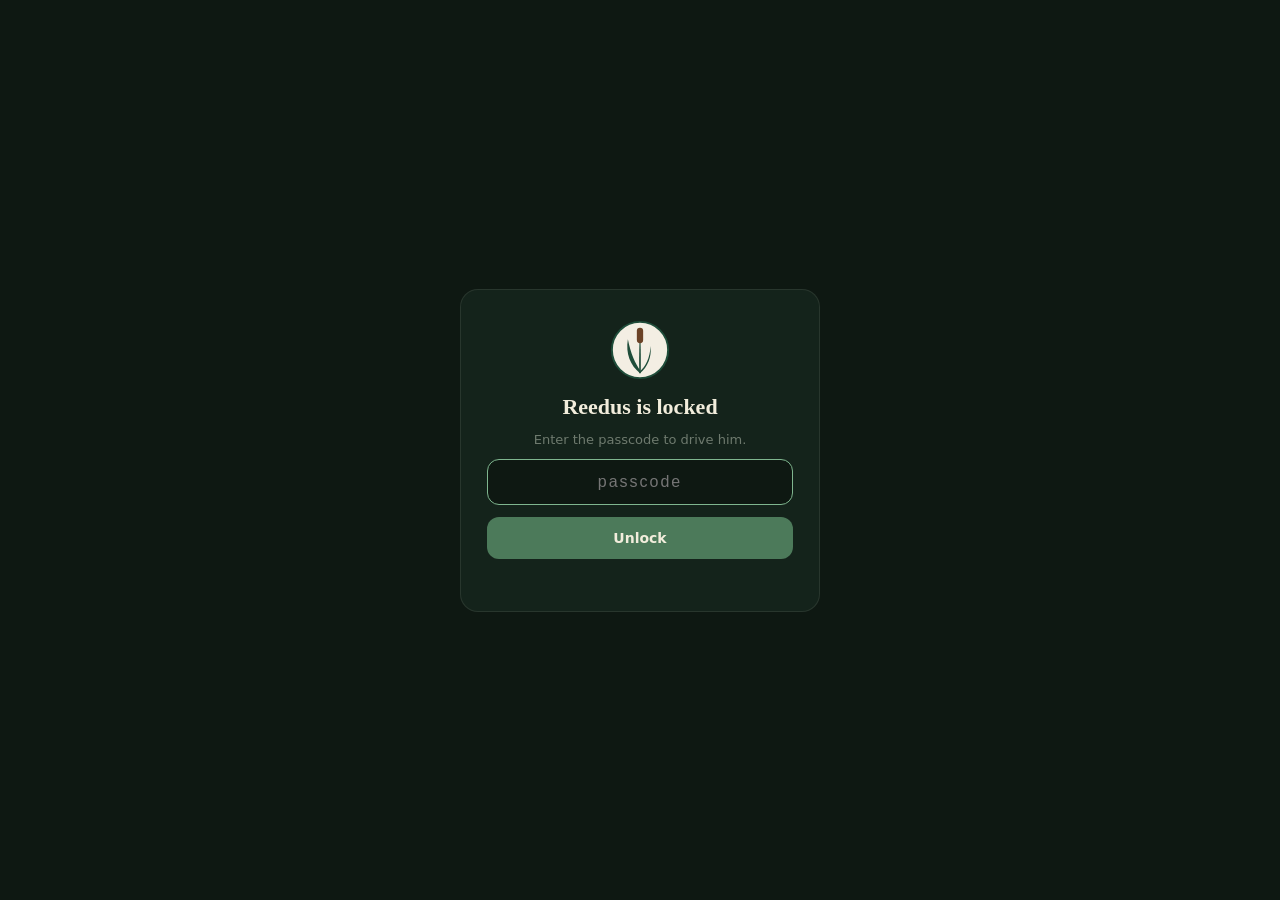
==== ReedOS/reedos-app/src/index.html @ 5a038252 "Reedus" ====
<!DOCTYPE html>
<html lang="en">
<head>
<meta charset="UTF-8">
<meta name="viewport" content="width=device-width, initial-scale=1.0, user-scalable=no, viewport-fit=cover">
  <!-- installable: "Add to Home Screen" on a phone opens it without browser chrome -->
  <link rel="manifest" href="manifest.webmanifest">
  <meta name="theme-color" content="#0E1812">
  <meta name="mobile-web-app-capable" content="yes">
  <meta name="apple-mobile-web-app-capable" content="yes">
  <meta name="apple-mobile-web-app-status-bar-style" content="black-translucent">
  <meta name="apple-mobile-web-app-title" content="ReedOS">
  <link rel="apple-touch-icon" href="assets/app-icon.svg">
  <link rel="icon" href="assets/app-icon.svg" type="image/svg+xml">
<title>ReedOS</title>
<link rel="stylesheet" href="css/reedos.css">
</head>
<body data-theme="night">

<!-- splash -->
<div id="splash" aria-hidden="true">
  <div class="splash-inner">
    <svg class="splash-badge" viewBox="14 14 132 132">
      <circle class="sb-ring" cx="80" cy="80" r="58" fill="#F3EEE3" stroke="#1F4D3A" stroke-width="3"/>
      <g class="sb-plant">
        <path d="M80,128 C60,112 50,88 55,58 C61,88 70,108 81,123 Z" fill="#1F4D3A"/>
        <path d="M80,128 C96,115 104,96 102,72 C100,98 92,114 79,125 Z" fill="#1F4D3A"/>
        <path d="M78.5,128 C78,104 78.2,84 79,62 L81,62 C81.8,84 82,104 81.5,128 Z" fill="#1F4D3A"/>
        <rect x="73.5" y="34" width="13" height="32" rx="6.5" fill="#6B4226"/>
      </g>
    </svg>
    <h1 class="splash-word"><span>Reed</span><span class="gold">OS</span></h1>
    <p class="splash-sub" id="splash-status">waking up&hellip;</p>
  </div>
</div>

<!-- shell -->
<div id="shell" hidden>
  <!-- passcode gate. shown before the daemon is known and again if the socket closes 4401 -->
  <div id="lock" hidden>
    <form id="lock-form" class="lock-card">
      <svg class="lock-badge" viewBox="14 14 132 132" aria-hidden="true">
        <circle cx="80" cy="80" r="58" fill="#F3EEE3" stroke="#1F4D3A" stroke-width="4"/>
        <path d="M80,128 C60,112 50,88 55,58 C61,88 70,108 81,123 Z" fill="#1F4D3A"/>
        <path d="M80,128 C96,115 104,96 102,72 C100,98 92,114 79,125 Z" fill="#1F4D3A"/>
        <path d="M78.5,128 C78,104 78.2,84 79,62 L81,62 C81.8,84 82,104 81.5,128 Z" fill="#1F4D3A"/>
        <rect x="73.5" y="34" width="13" height="32" rx="6.5" fill="#6B4226"/>
      </svg>
      <h2>Reedus is locked</h2>
      <p class="hint">Enter the passcode to drive him.</p>
      <input id="lock-code" type="password" inputmode="text" autocomplete="current-password"
             placeholder="passcode" maxlength="64" autofocus>
      <button class="cta" type="submit" id="lock-go">Unlock</button>
      <p class="lock-err" id="lock-err"></p>
    </form>
  </div>

  <header id="topbar">
    <button id="brand" class="brand" title="Home">
      <svg class="brand-badge" viewBox="14 14 132 132" aria-hidden="true">
        <circle cx="80" cy="80" r="58" fill="#F3EEE3" stroke="#1F4D3A" stroke-width="4"/>
        <path d="M80,128 C60,112 50,88 55,58 C61,88 70,108 81,123 Z" fill="#1F4D3A"/>
        <path d="M80,128 C96,115 104,96 102,72 C100,98 92,114 79,125 Z" fill="#1F4D3A"/>
        <path d="M78.5,128 C78,104 78.2,84 79,62 L81,62 C81.8,84 82,104 81.5,128 Z" fill="#1F4D3A"/>
        <rect x="73.5" y="34" width="13" height="32" rx="6.5" fill="#6B4226"/>
      </svg>
      <span class="brand-word">Reed<span class="gold">OS</span></span>
    </button>
    <div id="clock" aria-label="clock">--:--</div>
    <div id="mode-switch" class="seg mode-seg" data-mode="local" title="Which brain answers: the Xeon's own model, or Gemini in the cloud">
      <button type="button" class="seg-btn on" data-mode="local">Local</button>
      <button type="button" class="seg-btn" data-mode="cloud">Cloud</button>
      <span class="seg-note" id="mode-note"></span>
    </div>
    <div id="pills">
      <span class="pill" id="pill-robot" data-state="off"><i class="dot"></i>Reedus</span>
      <span class="pill" id="pill-phone" data-state="off"><i class="dot"></i>Phone</span>
      <span class="pill" id="pill-chat"  data-state="off"><i class="dot"></i>Model</span>
    </div>
  </header>

  <main id="viewport">

    <!-- home -->
    <section class="view is-active" id="view-home" data-title="Home">
      <div class="tile-grid" id="tile-grid">
        <button class="tile tile-wide accent" data-nav="routines">
          <svg class="t-icon" viewBox="0 0 48 48"><rect x="6" y="8" width="26" height="9" rx="3.5"/><rect x="12" y="20" width="26" height="9" rx="3.5"/><rect x="6" y="32" width="26" height="9" rx="3.5"/><path class="thin" d="M36 12.5h4M42 24.5h-4M36 36.5h4" stroke-linecap="round"/></svg>
          <span class="t-name">Routines</span>
          <span class="t-sub" id="tile-sub-routines">Build &amp; run sequences</span>
        </button>
        <button class="tile" data-nav="remote">
          <svg class="t-icon" viewBox="0 0 48 48"><circle cx="24" cy="24" r="17" class="thin"/><circle cx="24" cy="24" r="7"/><path class="thin" d="M24 7v6M24 35v6M7 24h6M35 24h6" stroke-linecap="round"/></svg>
          <span class="t-name">Remote</span>
          <span class="t-sub" id="tile-sub-remote">Drive Reedus live</span>
        </button>
        <button class="tile" data-nav="camera">
          <svg class="t-icon" viewBox="0 0 48 48"><rect x="5" y="12" width="30" height="24" rx="5" class="thin"/><circle cx="20" cy="24" r="7"/><path d="M35 19l8-5v20l-8-5z"/></svg>
          <span class="t-name">Camera</span>
          <span class="t-sub" id="tile-sub-camera">See what Reedus sees</span>
        </button>
        <button class="tile" data-nav="chat">
          <svg class="t-icon" viewBox="0 0 48 48"><path class="thin" d="M8 10h32a3 3 0 013 3v18a3 3 0 01-3 3H20l-9 8v-8H8a3 3 0 01-3-3V13a3 3 0 013-3z"/><circle cx="17" cy="22" r="2.6"/><circle cx="25" cy="22" r="2.6"/><circle cx="33" cy="22" r="2.6"/></svg>
          <span class="t-name">Chat</span>
          <span class="t-sub" id="tile-sub-chat">Talk with Reedus</span>
        </button>
        <button class="tile" data-nav="robot-settings">
          <svg class="t-icon" viewBox="0 0 48 48"><rect x="10" y="16" width="28" height="20" rx="6" class="thin"/><circle cx="19" cy="26" r="3.4"/><circle cx="29" cy="26" r="3.4"/><path class="thin" d="M24 16v-6M20 10h8" stroke-linecap="round"/></svg>
          <span class="t-name">Robot settings</span>
          <span class="t-sub">Voice, drive, behavior</span>
        </button>
        <button class="tile" data-nav="diagnostics">
          <svg class="t-icon" viewBox="0 0 48 48"><path class="thin" d="M5 30h9l4-14 6 22 5-16 3 8h11" stroke-linecap="round" stroke-linejoin="round"/></svg>
          <span class="t-name">Diagnostics</span>
          <span class="t-sub" id="tile-sub-diag">Telemetry &amp; logs</span>
        </button>
        <button class="tile" data-nav="app-settings">
          <svg class="t-icon" viewBox="0 0 48 48"><circle cx="24" cy="24" r="8" class="thin"/><path class="thin" d="M24 6v6M24 36v6M6 24h6M36 24h6M11 11l4.4 4.4M32.6 32.6L37 37M37 11l-4.4 4.4M15.4 32.6L11 37" stroke-linecap="round"/></svg>
          <span class="t-name">App settings</span>
          <span class="t-sub">Theme, network, pairing</span>
        </button>
        <button class="tile" data-nav="power">
          <svg class="t-icon" viewBox="0 0 48 48"><path class="thin" d="M24 8v14" stroke-linecap="round"/><path class="thin" d="M15 13a15 15 0 1018 0" stroke-linecap="round"/></svg>
          <span class="t-name">Power</span>
          <span class="t-sub">Sleep, restart, quit</span>
        </button>
      </div>
    </section>

    <!-- remote -->
    <section class="view" id="view-remote" data-title="Remote control">
      <div class="view-head"><button class="back" data-nav="home">&#8592;</button><h2>Remote control</h2><span class="head-note" id="remote-mode-note"></span></div>
      <div class="remote-layout">
        <div class="pad-wrap card">
          <div id="joypad"><div id="joyknob"></div></div>
          <p class="hint">drag to drive &middot; WASD or arrow keys &middot; space stops</p>
          <p class="hint" id="loop-note">closed-loop: speed held by the robot's PID</p>
        </div>
        <div class="remote-side">
          <div class="card">
            <h3>Live telemetry</h3>
            <div class="telem-row"><span>Left wheel</span><div class="meter"><div class="meter-fill" id="rpm-l-bar"></div></div><b id="rpm-l">0</b><small>rpm</small></div>
            <div class="telem-row"><span>Right wheel</span><div class="meter"><div class="meter-fill" id="rpm-r-bar"></div></div><b id="rpm-r">0</b><small>rpm</small></div>
            <div class="telem-row"><span>Heading</span><div class="meter"><div class="meter-fill gold" id="head-bar"></div></div><b id="head-deg">0.0</b><small>&deg;</small></div>
            <div class="telem-row"><span>Latency</span><div class="meter"><div class="meter-fill gold" id="lat-bar"></div></div><b id="lat">--</b><small>ms</small></div>
          </div>
          <div class="card">
            <h3>Drive tuning</h3>
            <label class="field"><span>Max speed <b id="maxspeed-val">60%</b></span><input type="range" id="maxspeed" min="10" max="100" value="60"></label>
            <label class="field"><span>Turn sensitivity <b id="turnsens-val">70%</b></span><input type="range" id="turnsens" min="10" max="100" value="70"></label>
          </div>
          <button id="estop" class="danger-btn">EMERGENCY STOP</button>
        </div>
      </div>
    </section>

    <!-- routines -->
    <section class="view" id="view-routines" data-title="Routines">
      <div class="view-head"><button class="back" data-nav="home">&#8592;</button><h2>Routines</h2><button class="cta" id="routine-new">+ New routine</button></div>
      <div id="routine-list" class="routine-list"></div>
      <div id="routine-editor" hidden>
        <div class="editor-bar">
          <input id="routine-name" class="name-input" placeholder="Routine name" maxlength="40">
          <div class="editor-actions">
            <button class="ghost-btn" id="routine-cancel">Cancel</button>
            <button class="cta" id="routine-save">Save</button>
            <button class="cta gold" id="routine-run">&#9654; Run</button>
          </div>
        </div>
        <div class="editor-cols">
          <div class="steps-col card"><h3>Steps</h3><ol id="steps-list" class="steps-list"></ol><p class="hint" id="steps-empty">Tap a block to add it &#8594;</p></div>
          <div class="palette-col card"><h3>Blocks</h3><div id="block-palette" class="block-palette"></div></div>
        </div>
      </div>
    </section>

    <!-- camera -->
    <section class="view" id="view-camera" data-title="Camera">
      <div class="view-head"><button class="back" data-nav="home">&#8592;</button><h2>Camera</h2><span class="head-note" id="cam-note"></span></div>
      <div class="cam-stage card" id="cam-stage">
        <img id="cam-stream" alt="Reedus camera stream" hidden>
        <div id="cam-offline">
          <svg viewBox="14 14 132 132" class="cam-badge"><circle cx="80" cy="80" r="58" fill="none" stroke="#4C7A5A" stroke-width="3" opacity=".5"/><path d="M80,128 C60,112 50,88 55,58 C61,88 70,108 81,123 Z" fill="#4C7A5A" opacity=".5"/><path d="M80,128 C96,115 104,96 102,72 C100,98 92,114 79,125 Z" fill="#4C7A5A" opacity=".5"/><path d="M78.5,128 C78,104 78.2,84 79,62 L81,62 C81.8,84 82,104 81.5,128 Z" fill="#4C7A5A" opacity=".5"/><rect x="73.5" y="34" width="13" height="32" rx="6.5" fill="#8A5A33" opacity=".6"/></svg>
          <p>Camera offline</p><small>Stream starts when reedosd is running with a camera attached.</small>
        </div>
      </div>
      <div class="cam-controls">
        <button class="ghost-btn" id="cam-snap">Snapshot</button>
        <button class="ghost-btn" id="cam-full">Fullscreen</button>
      </div>
    </section>

    <!-- chat -->
    <section class="view" id="view-chat" data-title="Chat">
      <div class="view-head">
        <button class="back" data-nav="home">&#8592;</button><h2>Chat with Reedus</h2>
        <label class="switch head-note"><input type="checkbox" id="chat-tts" checked><span class="track"></span><span class="sw-label">Speak</span></label>
      </div>
      <div class="chat-bar">
        <!-- how you talk to him -->
        <div class="seg" id="chat-input-seg" data-val="type">
          <button type="button" class="seg-btn on" data-val="type">Type</button>
          <button type="button" class="seg-btn" data-val="talk">Talk</button>
        </div>
        <!-- whose ears and speakers: "Reedus" = his usb mic + box speakers in his real voice,
             "This device" = browser mic + browser TTS -->
        <div class="seg" id="chat-route-seg" data-val="mobo">
          <button type="button" class="seg-btn" data-val="device">This device</button>
          <button type="button" class="seg-btn on" data-val="mobo">Reedus</button>
        </div>
        <span class="chat-hint" id="chat-hint"></span>
      </div>
      <div class="chat-notice" id="chat-notice">Offline model not connected, canned test replies active.</div>
      <div id="chat-thread" class="chat-thread"></div>
      <form id="chat-form" class="chat-form" autocomplete="off">
        <button class="mic-btn" id="chat-mic" type="button" title="talk" hidden>&#127908;</button>
        <input id="chat-input" placeholder="Say something to Reedus" maxlength="500">
        <button class="cta" type="submit">Send</button>
      </form>
    </section>

    <!-- robot settings -->
    <section class="view" id="view-robot-settings" data-title="Robot settings">
      <div class="view-head"><button class="back" data-nav="home">&#8592;</button><h2>Robot settings</h2><span class="head-note" id="rs-sync"></span></div>
      <div class="settings-grid">
        <div class="card">
          <h3>Voice</h3>
          <label class="field"><span>Voice profile</span>
            <select id="rs-voice"><option value="classic">Reedus classic</option><option value="chirpy">Chirpy</option><option value="lowfi">Low-fi hum</option><option value="whisper">Whisper</option></select></label>
          <label class="field"><span>Expressiveness <b id="rs-expr-val">65%</b></span><input type="range" id="rs-expr" min="0" max="100" value="65"></label>
          <label class="field"><span>Speech rate <b id="rs-rate-val">100%</b></span><input type="range" id="rs-rate" min="50" max="150" value="100"></label>
          <label class="field"><span>Volume <b id="rs-vol-val">80%</b></span><input type="range" id="rs-vol" min="0" max="100" value="80"></label>
        </div>
        <div class="card" id="brain-card">
          <h3>Brain</h3>
          <div class="kv"><span>Mode</span><b id="bc-mode">, </b></div>
          <div class="kv"><span>Backend</span><b id="bc-backend">, </b></div>
          <div class="kv"><span>Voice</span><b id="bc-voice">, </b></div>
          <div class="kv"><span>Cloud spend</span><b id="bc-budget">, </b></div>
          <p class="card-note" id="bc-note">The Local / Cloud switch is in the top bar, it moves the
            robot's real mode, the same one "switch to cloud mode" does out loud.</p>
        </div>
        <div class="card">
          <h3>Behavior</h3>
          <label class="switch row"><input type="checkbox" id="rs-llm" checked><span class="track"></span><span class="sw-label">LLM brain enabled</span></label>
          <label class="switch row"><input type="checkbox" id="rs-noises" checked><span class="track"></span><span class="sw-label">Robot noises</span></label>
          <label class="switch row"><input type="checkbox" id="rs-idle"><span class="track"></span><span class="sw-label">Idle wandering</span></label>
          <label class="field"><span>Wake word</span><input type="text" id="rs-wake" value="hey reedus" maxlength="24"></label>
        </div>
        <div class="card">
          <h3>Drive</h3>
          <label class="field"><span>Speed limit <b id="rs-speed-val">70%</b></span><input type="range" id="rs-speed" min="10" max="100" value="70"></label>
          <label class="field"><span>Acceleration ramp <b id="rs-accel-val">40%</b></span><input type="range" id="rs-accel" min="0" max="100" value="40"></label>
        </div>
        <div class="card">
          <h3>Safety</h3>
          <label class="field"><span>Watchdog timeout <b id="rs-wd-val">400 ms</b></span><input type="range" id="rs-wd" min="100" max="2000" step="50" value="400"></label>
          <label class="switch row"><input type="checkbox" id="rs-tipstop" checked><span class="track"></span><span class="sw-label">Stop if tipped</span></label>
        </div>
      </div>
    </section>

    <!-- diagnostics -->
    <section class="view" id="view-diagnostics" data-title="Diagnostics">
      <div class="view-head"><button class="back" data-nav="home">&#8592;</button><h2>Diagnostics</h2><button class="ghost-btn" id="diag-selftest">Run motor self-test</button></div>
      <div class="diag-grid">
        <div class="stat card"><span class="s-label">Link latency</span><b class="s-val" id="d-lat">--</b><small>ms</small></div>
        <div class="stat card"><span class="s-label">Packets / s</span><b class="s-val" id="d-pps">--</b></div>
        <div class="stat card"><span class="s-label">Left counts</span><b class="s-val" id="d-cl">0</b></div>
        <div class="stat card"><span class="s-label">Right counts</span><b class="s-val" id="d-cr">0</b></div>
        <div class="stat card"><span class="s-label">Uptime</span><b class="s-val" id="d-up">--</b></div>
        <div class="stat card"><span class="s-label">Link mode</span><b class="s-val" id="d-mode">mock</b></div>
      </div>
      <div class="card chart-card"><h3>Wheel RPM</h3><canvas id="rpm-chart" height="120"></canvas></div>
      <div class="card log-card"><h3>Log</h3><div id="log-console" class="log-console"></div></div>
    </section>

    <!-- app settings -->
    <section class="view" id="view-app-settings" data-title="App settings">
      <div class="view-head"><button class="back" data-nav="home">&#8592;</button><h2>App settings</h2></div>
      <div class="settings-grid">
        <div class="card">
          <h3>Appearance</h3>
          <label class="field"><span>Theme</span><select id="as-theme"><option value="night">Dark</option><option value="day">Light</option></select></label>
          <label class="switch row"><input type="checkbox" id="as-anim" checked><span class="track"></span><span class="sw-label">Full animations</span></label>
        </div>
        <div class="card">
          <h3>Connection</h3>
          <label class="field"><span>reedosd address</span><input type="text" id="as-daemon" placeholder="auto, same host that served this page"></label>
          <button class="ghost-btn" id="as-reconnect">Reconnect</button>
          <p class="hint" id="as-conn-state">mock mode</p>
        </div>
        <div class="card">
          <h3>Access</h3>
          <p class="hint">Open this on any device on the network:</p>
          <p class="pair-code" id="as-pair">http://<span id="as-ip">this-machine</span>:8765/</p>
          <p class="hint" id="as-lock-state">checking…</p>
          <label class="field"><span>Shared passcode</span>
            <input type="text" id="as-passcode" placeholder="anyone who knows it gets in" maxlength="64"></label>
          <button class="ghost-btn" id="as-passcode-save">Set passcode</button>
          <p class="hint" id="as-passcode-note">Leave it empty and press Set to remove the passcode.
            Changing it signs every other device out.</p>
        </div>
        <div class="card">
          <h3>About</h3>
          <p class="hint">ReedOS 0.1.0, light as a reed.<br>Built for Reedus.</p>
        </div>
      </div>
    </section>

    <!-- power -->
    <section class="view" id="view-power" data-title="Power">
      <div class="view-head"><button class="back" data-nav="home">&#8592;</button><h2>Power</h2></div>
      <div class="power-grid">
        <button class="power-btn card" id="pw-sleep"><b>Sleep Reedus</b><span>Motors off, low power, stays paired</span></button>
        <button class="power-btn card" id="pw-reboot"><b>Reboot robot</b><span>Restart the Pico link agent</span></button>
        <button class="power-btn card" id="pw-daemon"><b>Restart reedosd</b><span>Restart the service layer</span></button>
        <button class="power-btn card danger" id="pw-quit"><b>Quit ReedOS</b><span>Close this app</span></button>
      </div>
    </section>

  </main>
  <div id="toasts"></div>
</div>

<script src="js/auth.js"></script>
  <script src="js/store.js"></script>
<script src="js/link.js"></script>
<script src="js/routines.js"></script>
<script src="js/views.js"></script>
<script src="js/app.js"></script>
</body>
</html>
---- ReedOS/reedos-app/src/css/reedos.css ----
/* ReedOS styles. all motion is transform/opacity only so it stays on the GPU */

:root {
  --ease-snap: cubic-bezier(.2, .8, .2, 1);
  --ease-pop: cubic-bezier(.34, 1.4, .44, 1);
  --dur: 260ms;
  --dur-slow: 480ms;
  --radius: 18px;
  --radius-sm: 12px;
}

body[data-theme="night"] {
  --bg0: #0E1812;
  --bg1: #14231B;
  --bg2: #1B2E23;
  --bg3: #223A2C;
  --line: rgba(242, 237, 220, .09);
  --ink: #F2EDDC;
  --ink-dim: #A9B2A2;
  --ink-faint: #6E7A6E;
  --green: #4C7A5A;
  --green-hi: #7FB68F;
  --gold: #C9A15C;
  --brown: #8A5A33;
  --red: #D85A4A;
  --tile: #1B2E23;
  --tile-press: #223A2C;
}

body[data-theme="day"] {
  --bg0: #EFE9DA;
  --bg1: #F3EEE3;
  --bg2: #FBF8F0;
  --bg3: #FFFFFF;
  --line: rgba(31, 77, 58, .14);
  --ink: #1F3327;
  --ink-dim: #4E6354;
  --ink-faint: #8B9A8D;
  --green: #1F4D3A;
  --green-hi: #2E7050;
  --gold: #A97F3D;
  --brown: #6B4226;
  --red: #C24A3A;
  --tile: #FBF8F0;
  --tile-press: #F0EADC;
}

* { margin: 0; padding: 0; box-sizing: border-box; -webkit-tap-highlight-color: transparent; }

html, body { height: 100%; }
@supports (height: 100dvh) { html, body { height: 100dvh; } }

body {
  background: var(--bg0);
  color: var(--ink);
  font-family: "Segoe UI", system-ui, -apple-system, Roboto, sans-serif;
  overflow: hidden;
  transition: background .4s;
}

h1, h2, h3, .brand-word, .splash-word, .t-name { font-family: Georgia, "Times New Roman", serif; }

.gold { color: var(--gold); }

button { font: inherit; color: inherit; background: none; border: none; cursor: pointer; }

/* --- splash --- */
#splash {
  position: fixed; inset: 0; z-index: 50;
  background: var(--bg0);
  display: flex; align-items: center; justify-content: center;
  transition: transform 700ms var(--ease-snap), opacity 700ms var(--ease-snap);
}
#splash.leaving { transform: translateY(-100%); opacity: .4; }
.splash-inner { text-align: center; }

.splash-badge { width: 148px; height: 148px; }
.sb-ring {
  transform-origin: 50% 50%;
  animation: ringIn 900ms var(--ease-pop) both;
}
.sb-plant {
  transform-origin: 80px 128px;
  animation: plantGrow 900ms 350ms var(--ease-pop) both;
}
@keyframes ringIn { from { transform: scale(.4); opacity: 0; } to { transform: scale(1); opacity: 1; } }
@keyframes plantGrow { from { transform: scaleY(0); opacity: 0; } 60% { opacity: 1; } to { transform: scaleY(1); opacity: 1; } }

.splash-word {
  font-size: 56px; font-weight: 700; color: var(--ink); letter-spacing: 1px; margin-top: 18px;
}
.splash-word span { display: inline-block; animation: wordUp 700ms 800ms var(--ease-snap) both; }
.splash-word span.gold { animation-delay: 950ms; }
@keyframes wordUp { from { transform: translateY(26px); opacity: 0; } to { transform: translateY(0); opacity: 1; } }

.splash-sub {
  color: var(--ink-faint); font-size: 15px; margin-top: 10px; letter-spacing: .4px;
  animation: wordUp 600ms 1200ms var(--ease-snap) both;
}

/* --- shell / topbar --- */
#shell { height: 100%; display: flex; flex-direction: column; }

#topbar {
  display: flex; align-items: center; gap: 18px;
  padding: 14px 22px;
  border-bottom: 1px solid var(--line);
  background: var(--bg1);
}
.brand { display: flex; align-items: center; gap: 10px; transition: transform 160ms var(--ease-snap); }
.brand:active { transform: scale(.95); }
.brand-badge { width: 36px; height: 36px; }
.brand-word { font-size: 22px; font-weight: 700; }

#clock { margin-left: auto; font-size: 16px; color: var(--ink-dim); font-variant-numeric: tabular-nums; }

#pills { display: flex; gap: 8px; }
.pill {
  display: inline-flex; align-items: center; gap: 7px;
  font-size: 13px; color: var(--ink-dim);
  border: 1px solid var(--line); border-radius: 999px;
  padding: 5px 12px; background: var(--bg2);
}
.pill .dot { width: 8px; height: 8px; border-radius: 50%; background: var(--ink-faint); transition: background .3s; }
.pill[data-state="on"] .dot { background: var(--green-hi); animation: pulse 2.2s infinite; }
.pill[data-state="mock"] .dot { background: var(--gold); }
@keyframes pulse { 0%,100% { opacity: 1; } 50% { opacity: .35; } }

/* --- viewport / views --- */
#viewport { flex: 1; position: relative; overflow: hidden; }

.view {
  position: absolute; inset: 0;
  padding: 26px 30px 40px;
  overflow-y: auto;
  visibility: hidden;
  transform: translateX(6%);
  opacity: 0;
  transition: transform var(--dur) var(--ease-snap), opacity var(--dur) var(--ease-snap), visibility 0s var(--dur);
}
.view.is-active {
  visibility: visible;
  transform: translateX(0);
  opacity: 1;
  transition: transform var(--dur) var(--ease-snap), opacity var(--dur) var(--ease-snap);
}
.view.leave-left { transform: translateX(-6%); }

body.reduced-motion .view, body.reduced-motion #splash { transition-duration: 1ms !important; }
body.reduced-motion .tile { animation: none !important; }

.view-head { display: flex; align-items: center; gap: 14px; margin-bottom: 22px; }
.view-head h2 { font-size: 28px; font-weight: 700; }
.head-note { margin-left: auto; color: var(--ink-faint); font-size: 13px; display: flex; align-items: center; gap: 8px; }
.back {
  width: 42px; height: 42px; border-radius: 50%;
  background: var(--bg2); border: 1px solid var(--line);
  font-size: 20px; line-height: 1;
  transition: transform 160ms var(--ease-snap), background 160ms;
}
.back:hover { background: var(--bg3); }
.back:active { transform: scale(.9); }

/* --- home tiles --- */
.tile-grid {
  display: grid;
  grid-template-columns: repeat(auto-fill, minmax(210px, 1fr));
  gap: 18px;
  max-width: 1200px;
  margin: 0 auto;
}
.tile {
  aspect-ratio: 1 / 1;
  background: var(--tile);
  border: 1px solid var(--line);
  border-radius: var(--radius);
  display: flex; flex-direction: column; align-items: flex-start; justify-content: flex-end;
  padding: 22px;
  text-align: left;
  position: relative;
  transition: transform 180ms var(--ease-snap), background 180ms, border-color 180ms;
  animation: tileIn 520ms var(--ease-snap) both;
}
.tile:nth-child(1) { animation-delay: 40ms; }
.tile:nth-child(2) { animation-delay: 90ms; }
.tile:nth-child(3) { animation-delay: 140ms; }
.tile:nth-child(4) { animation-delay: 190ms; }
.tile:nth-child(5) { animation-delay: 240ms; }
.tile:nth-child(6) { animation-delay: 290ms; }
.tile:nth-child(7) { animation-delay: 340ms; }
.tile:nth-child(8) { animation-delay: 390ms; }
@keyframes tileIn { from { transform: translateY(26px); opacity: 0; } to { transform: translateY(0); opacity: 1; } }

.tile:hover { background: var(--tile-press); border-color: var(--green); transform: translateY(-3px); }
.tile:active { transform: scale(.97); }
.tile-wide { grid-column: span 2; aspect-ratio: auto; min-height: 210px; }
.tile.accent { border-color: var(--green); background: linear-gradient(160deg, var(--bg3), var(--tile)); }

.t-icon { width: 52px; height: 52px; position: absolute; top: 22px; left: 22px; }
.t-icon path, .t-icon rect, .t-icon circle { fill: var(--green-hi); stroke: none; }
.t-icon .thin { fill: none; stroke: var(--green-hi); stroke-width: 3; }
.tile.accent .t-icon path, .tile.accent .t-icon rect { fill: var(--gold); }
.tile.accent .t-icon .thin { fill: none; stroke: var(--gold); }

.t-name { font-size: 21px; font-weight: 700; }
.t-sub { font-size: 13px; color: var(--ink-dim); margin-top: 4px; }

/* --- cards / fields --- */
.card {
  background: var(--bg1);
  border: 1px solid var(--line);
  border-radius: var(--radius);
  padding: 18px 20px;
}
.card h3 { font-size: 17px; margin-bottom: 14px; color: var(--ink); }
.hint { color: var(--ink-faint); font-size: 13px; margin-top: 8px; }

.field { display: block; margin: 12px 0; font-size: 14px; color: var(--ink-dim); }
.field > span { display: flex; justify-content: space-between; margin-bottom: 7px; }
.field b { color: var(--ink); font-variant-numeric: tabular-nums; }

input[type="range"] { width: 100%; accent-color: var(--green-hi); height: 22px; }
input[type="text"], select, .name-input, #chat-input {
  width: 100%;
  background: var(--bg2); color: var(--ink);
  border: 1px solid var(--line); border-radius: var(--radius-sm);
  padding: 10px 13px; font: inherit; font-size: 14px;
  outline: none;
  transition: border-color 160ms;
}
input[type="text"]:focus, select:focus, #chat-input:focus, .name-input:focus { border-color: var(--green-hi); }

.switch { display: inline-flex; align-items: center; gap: 10px; cursor: pointer; font-size: 14px; color: var(--ink-dim); }
.switch.row { display: flex; margin: 12px 0; }
.switch input { display: none; }
.switch .track {
  width: 44px; height: 25px; border-radius: 999px;
  background: var(--bg3); border: 1px solid var(--line);
  position: relative; flex: none;
  transition: background 200ms;
}
.switch .track::after {
  content: ""; position: absolute; top: 2px; left: 2px;
  width: 19px; height: 19px; border-radius: 50%;
  background: var(--ink-dim);
  transition: transform 200ms var(--ease-pop), background 200ms;
}
.switch input:checked + .track { background: var(--green); }
.switch input:checked + .track::after { transform: translateX(19px); background: var(--ink); }
.sw-label { user-select: none; }

.cta {
  background: var(--green); color: #F2EDDC;
  border-radius: var(--radius-sm); padding: 10px 18px;
  font-weight: 600; font-size: 14px;
  transition: transform 160ms var(--ease-snap), filter 160ms;
}
.cta:hover { filter: brightness(1.15); }
.cta:active { transform: scale(.95); }
.cta.gold { background: var(--gold); color: #14231B; }

.ghost-btn {
  border: 1px solid var(--line); border-radius: var(--radius-sm);
  padding: 9px 16px; font-size: 14px; color: var(--ink-dim);
  background: var(--bg2);
  transition: transform 160ms var(--ease-snap), border-color 160ms, color 160ms;
}
.ghost-btn:hover { border-color: var(--green-hi); color: var(--ink); }
.ghost-btn:active { transform: scale(.95); }

.danger-btn {
  width: 100%; padding: 18px; margin-top: 4px;
  background: var(--red); color: #FFF4EC;
  border-radius: var(--radius); font-size: 18px; font-weight: 800; letter-spacing: 1px;
  transition: transform 140ms var(--ease-snap), filter 140ms;
}
.danger-btn:hover { filter: brightness(1.1); }
.danger-btn:active { transform: scale(.96); }

/* --- remote --- */
.remote-layout { display: grid; grid-template-columns: minmax(300px, 1fr) minmax(280px, 380px); gap: 20px; max-width: 1100px; margin: 0 auto; }
.pad-wrap { display: flex; flex-direction: column; align-items: center; justify-content: center; gap: 14px; min-height: 420px; }
#joypad {
  width: min(340px, 70vw); aspect-ratio: 1/1;
  border-radius: 50%;
  background: radial-gradient(circle at 50% 42%, var(--bg3), var(--bg2) 70%);
  border: 1px solid var(--line);
  position: relative;
  touch-action: none;
}
#joyknob {
  width: 92px; height: 92px; border-radius: 50%;
  background: var(--green);
  border: 3px solid var(--green-hi);
  position: absolute; left: 50%; top: 50%;
  transform: translate(-50%, -50%);
  transition: transform 300ms var(--ease-pop);
  will-change: transform;
}
#joypad.dragging #joyknob { transition: none; }
.remote-side { display: flex; flex-direction: column; gap: 16px; }

.telem-row { display: flex; align-items: center; gap: 10px; margin: 10px 0; font-size: 13px; color: var(--ink-dim); }
.telem-row > span { width: 84px; flex: none; }
.telem-row b { width: 46px; text-align: right; color: var(--ink); font-variant-numeric: tabular-nums; }
.telem-row small { color: var(--ink-faint); }
.meter { flex: 1; height: 8px; background: var(--bg3); border-radius: 999px; overflow: hidden; }
.meter-fill { height: 100%; width: 0%; background: var(--green-hi); border-radius: 999px; transition: width 120ms linear; }
.meter-fill.gold { background: var(--gold); }

/* --- routines --- */
.routine-list { display: grid; grid-template-columns: repeat(auto-fill, minmax(280px, 1fr)); gap: 16px; max-width: 1100px; margin: 0 auto; }
.routine-card {
  background: var(--bg1); border: 1px solid var(--line); border-radius: var(--radius);
  padding: 18px 20px; display: flex; flex-direction: column; gap: 8px;
  animation: tileIn 400ms var(--ease-snap) both;
  transition: border-color 160ms, transform 160ms var(--ease-snap);
}
.routine-card:hover { border-color: var(--green); transform: translateY(-2px); }
.routine-card h4 { font-family: Georgia, serif; font-size: 19px; }
.routine-card .r-meta { font-size: 13px; color: var(--ink-faint); }
.routine-card .r-actions { display: flex; gap: 8px; margin-top: 8px; }
.routine-card.running { border-color: var(--gold); }

.editor-bar { display: flex; gap: 14px; align-items: center; margin-bottom: 18px; flex-wrap: wrap; }
.name-input { max-width: 340px; font-size: 17px; font-family: Georgia, serif; }
.editor-actions { display: flex; gap: 8px; margin-left: auto; }
.editor-cols { display: grid; grid-template-columns: 1fr minmax(240px, 320px); gap: 18px; max-width: 1100px; }

.steps-list { list-style: none; display: flex; flex-direction: column; gap: 10px; min-height: 60px; }
.step-item {
  display: flex; align-items: center; gap: 12px;
  background: var(--bg2); border: 1px solid var(--line); border-radius: var(--radius-sm);
  padding: 10px 14px;
  animation: stepIn 260ms var(--ease-pop) both;
}
@keyframes stepIn { from { transform: translateX(18px) scale(.96); opacity: 0; } to { transform: none; opacity: 1; } }
.step-item.active-step { border-color: var(--gold); background: var(--bg3); }
.step-item .st-icon { font-size: 18px; width: 26px; text-align: center; }
.step-item .st-body { flex: 1; display: flex; align-items: center; gap: 8px; flex-wrap: wrap; font-size: 14px; }
.step-item .st-body input, .step-item .st-body select { width: auto; min-width: 64px; padding: 5px 8px; font-size: 13px; }
.step-item .st-tools { display: flex; gap: 4px; }
.step-item .st-tools button {
  width: 28px; height: 28px; border-radius: 8px; color: var(--ink-faint);
  transition: color 140ms, transform 140ms var(--ease-snap);
}
.step-item .st-tools button:hover { color: var(--ink); }
.step-item .st-tools button:active { transform: scale(.85); }

.block-palette { display: flex; flex-direction: column; gap: 8px; }
.block-btn {
  display: flex; align-items: center; gap: 10px;
  background: var(--bg2); border: 1px solid var(--line); border-radius: var(--radius-sm);
  padding: 10px 14px; font-size: 14px; text-align: left;
  transition: transform 150ms var(--ease-snap), border-color 150ms;
}
.block-btn:hover { border-color: var(--green-hi); }
.block-btn:active { transform: scale(.95); }
.block-btn .b-ico { font-size: 17px; }
.block-btn small { margin-left: auto; color: var(--ink-faint); }

/* --- camera --- */
.cam-stage {
  max-width: 960px; margin: 0 auto;
  aspect-ratio: 16 / 9;
  display: flex; align-items: center; justify-content: center;
  overflow: hidden; padding: 0;
  background: var(--bg1);
}
#cam-stream { width: 100%; height: 100%; object-fit: contain; }
#cam-offline { text-align: center; color: var(--ink-faint); padding: 20px; }
#cam-offline p { font-size: 18px; color: var(--ink-dim); margin-top: 12px; font-family: Georgia, serif; }
#cam-offline small { font-size: 13px; }
.cam-badge { width: 90px; height: 90px; opacity: .9; animation: bob 3.4s ease-in-out infinite; }
@keyframes bob { 0%,100% { transform: translateY(0); } 50% { transform: translateY(-8px); } }
.cam-controls { display: flex; gap: 10px; justify-content: center; margin-top: 16px; }

/* --- chat --- */
#view-chat { display: flex; flex-direction: column; }
.chat-notice {
  max-width: 760px; margin: 0 auto 14px; width: 100%;
  font-size: 13px; color: var(--gold);
  border: 1px solid var(--gold); border-radius: 999px;
  padding: 6px 16px; text-align: center; opacity: .85;
}
.chat-notice[hidden] { display: none; }
.chat-thread {
  flex: 1; overflow-y: auto;
  max-width: 760px; margin: 0 auto; width: 100%;
  display: flex; flex-direction: column; gap: 12px;
  padding-bottom: 16px;
}
.msg { display: flex; gap: 10px; max-width: 82%; animation: msgIn 300ms var(--ease-pop) both; }
@keyframes msgIn { from { transform: translateY(14px) scale(.97); opacity: 0; } to { transform: none; opacity: 1; } }
.msg.me { align-self: flex-end; flex-direction: row-reverse; }
.msg .avatar { width: 34px; height: 34px; flex: none; border-radius: 50%; overflow: hidden; }
.msg .bubble {
  padding: 11px 15px; border-radius: 18px; font-size: 15px; line-height: 1.5;
  background: var(--bg2); border: 1px solid var(--line);
}
.msg.me .bubble { background: var(--green); color: #F2EDDC; border-color: transparent; border-bottom-right-radius: 6px; }
.msg.reedus .bubble { border-bottom-left-radius: 6px; }
.msg .speaking { font-size: 11px; color: var(--gold); margin-top: 4px; }

.typing .bubble { display: flex; gap: 5px; align-items: center; padding: 14px 16px; }
.typing .tdot { width: 7px; height: 7px; border-radius: 50%; background: var(--ink-faint); animation: tblink 1.2s infinite; }
.typing .tdot:nth-child(2) { animation-delay: .18s; }
.typing .tdot:nth-child(3) { animation-delay: .36s; }
@keyframes tblink { 0%,60%,100% { opacity: .25; transform: translateY(0); } 30% { opacity: 1; transform: translateY(-3px); } }

.chat-form {
  display: flex; gap: 10px;
  max-width: 760px; margin: 10px auto 0; width: 100%;
}

/* --- settings / diag --- */
.settings-grid { display: grid; grid-template-columns: repeat(auto-fill, minmax(300px, 1fr)); gap: 16px; max-width: 1100px; margin: 0 auto; }

.diag-grid { display: grid; grid-template-columns: repeat(auto-fill, minmax(160px, 1fr)); gap: 14px; max-width: 1100px; margin: 0 auto 16px; }
.stat { text-align: left; }
.s-label { font-size: 12px; color: var(--ink-faint); display: block; }
.s-val { font-size: 26px; font-variant-numeric: tabular-nums; }
.stat small { color: var(--ink-faint); margin-left: 4px; }

.chart-card, .log-card { max-width: 1100px; margin: 0 auto 16px; }
#rpm-chart { width: 100%; }
.log-console {
  font-family: Consolas, "Cascadia Mono", monospace; font-size: 12.5px;
  background: var(--bg0); border-radius: var(--radius-sm);
  padding: 12px 14px; height: 200px; overflow-y: auto;
  color: var(--ink-dim); line-height: 1.7;
}
.log-console .lv-info { color: var(--green-hi); }
.log-console .lv-warn { color: var(--gold); }
.log-console .lv-err { color: var(--red); }

/* --- app settings extras --- */
.pair-code {
  font-family: Consolas, monospace; font-size: 16px; color: var(--green-hi);
  background: var(--bg0); border-radius: var(--radius-sm);
  padding: 10px 14px; margin-top: 8px; user-select: all;
}
.pair-code.small { font-size: 22px; letter-spacing: 6px; text-align: center; color: var(--gold); }

/* --- power --- */
.power-grid { display: grid; grid-template-columns: repeat(auto-fill, minmax(260px, 1fr)); gap: 16px; max-width: 900px; margin: 0 auto; }
.power-btn { text-align: left; display: flex; flex-direction: column; gap: 6px; padding: 24px; transition: transform 160ms var(--ease-snap), border-color 160ms; }
.power-btn b { font-size: 18px; font-family: Georgia, serif; }
.power-btn span { font-size: 13px; color: var(--ink-dim); }
.power-btn:hover { border-color: var(--green-hi); }
.power-btn:active { transform: scale(.97); }
.power-btn.danger:hover { border-color: var(--red); }

/* --- toasts --- */
#toasts { position: fixed; bottom: 22px; left: 50%; transform: translateX(-50%); display: flex; flex-direction: column; gap: 8px; z-index: 60; }
.toast {
  background: var(--bg3); color: var(--ink);
  border: 1px solid var(--line); border-radius: 999px;
  padding: 10px 20px; font-size: 14px;
  animation: toastIn 320ms var(--ease-pop) both;
  transition: transform 300ms var(--ease-snap), opacity 300ms;
}
.toast.gone { opacity: 0; transform: translateY(12px); }
@keyframes toastIn { from { transform: translateY(18px) scale(.9); opacity: 0; } to { transform: none; opacity: 1; } }

/* --- scrollbars --- */
::-webkit-scrollbar { width: 9px; }
::-webkit-scrollbar-track { background: transparent; }
::-webkit-scrollbar-thumb { background: var(--bg3); border-radius: 999px; }
::-webkit-scrollbar-thumb:hover { background: var(--green); }

@media (max-width: 860px) {
  .remote-layout, .editor-cols { grid-template-columns: 1fr; }
  .tile-wide { grid-column: span 1; aspect-ratio: 1/1; }
  #pills .pill { padding: 5px 8px; font-size: 11px; }
}

.seg {
  display: inline-flex; align-items: center; gap: 2px;
  background: var(--bg2); border: 1px solid var(--line);
  border-radius: 999px; padding: 3px;
}
.seg-btn {
  border: none; background: transparent; color: var(--ink-dim);
  font-size: 13px; font-weight: 600; letter-spacing: .2px;
  padding: 6px 14px; border-radius: 999px; cursor: pointer;
  transition: color 160ms, background 200ms var(--ease-snap), transform 160ms var(--ease-snap);
}
.seg-btn:hover { color: var(--ink); }
.seg-btn:active { transform: scale(.94); }
.seg-btn.on { background: var(--green); color: #F2EDDC; }

.mode-seg { margin-left: auto; margin-right: 12px; }
.mode-seg[data-mode="cloud"] .seg-btn.on { background: var(--gold); color: #14231B; }
.mode-seg.pending .seg-btn.on { animation: pulse 1.1s infinite; }
.mode-seg.offline { opacity: .45; }
.seg-note { font-size: 12px; color: var(--ink-faint); padding: 0 8px 0 4px; }
.seg-note:empty { display: none; }

/* --- chat control bar --- */
.chat-bar {
  display: flex; align-items: center; gap: 10px; flex-wrap: wrap;
  max-width: 760px; margin: 0 auto 12px; width: 100%;
}
.chat-hint { font-size: 12px; color: var(--gold); opacity: .9; flex: 1 1 100%; }
.chat-hint:empty { display: none; }
.mic-btn {
  width: 46px; height: 46px; flex: none;
  border-radius: 50%; border: 1px solid var(--line);
  background: var(--bg2); font-size: 18px; line-height: 1; cursor: pointer;
  transition: transform 160ms var(--ease-snap), background 200ms, border-color 200ms;
}
.mic-btn:hover { border-color: var(--green-hi); }
.mic-btn:active { transform: scale(.9); }
.mic-btn.rec { background: var(--red); border-color: var(--red); animation: pulse 1.1s infinite; }
.mic-btn[hidden] { display: none; }

/* --- brain card --- */
.kv {
  display: flex; justify-content: space-between; align-items: baseline;
  padding: 7px 0; border-bottom: 1px solid var(--line);
  font-size: 14px; color: var(--ink-dim);
}
.kv:last-of-type { border-bottom: none; }
.kv b { color: var(--ink); font-weight: 600; }
.card-note { font-size: 12px; color: var(--ink-faint); line-height: 1.5; margin: 10px 0 0; }

/* phone: the desktop layout doesn't survive a 390px screen */
@media (max-width: 620px) {
  /* --- top bar: one line, nothing clipped, notch-safe --- */
  #topbar {
    gap: 10px;
    padding: max(10px, env(safe-area-inset-top)) max(12px, env(safe-area-inset-right))
             10px max(12px, env(safe-area-inset-left));
  }
  .brand-badge { width: 28px; height: 28px; }
  .brand-word { font-size: 17px; }
  #clock { display: none; }                 /* the phone is already showing the time */
  .mode-seg { margin-left: auto; margin-right: 0; }
  .mode-seg .seg-btn { padding: 6px 11px; font-size: 12px; }
  .seg-note { display: none; }              /* the pulsing pill already says "switching" */

  /* pills become dots, the colour is the information */
  #pills { gap: 7px; flex: none; }
  #pills .pill {
    padding: 0; width: 14px; height: 14px; border-radius: 50%;
    font-size: 0; gap: 0; justify-content: center;
  }
  #pills .pill .dot { width: 8px; height: 8px; }

  /* --- home: two across, short enough that you can see there are more --- */
  .view { padding: 14px max(12px, env(safe-area-inset-right)) 26px max(12px, env(safe-area-inset-left)); }
  .tile-grid { grid-template-columns: 1fr 1fr; gap: 12px; }
  .tile { aspect-ratio: auto; min-height: 132px; padding: 14px; }
  .tile-wide, .tile.tile-wide { grid-column: span 2; min-height: 104px; aspect-ratio: auto; }
  .t-icon { width: 32px; height: 32px; top: 14px; left: 14px; }
  .t-name { font-size: 17px; }
  .t-sub { font-size: 11.5px; }

  /* --- headers and controls sized for thumbs --- */
  .view-head { gap: 10px; }
  .view-head h2 { font-size: 21px; }
  .back { width: 38px; height: 38px; font-size: 18px; }
  .card { padding: 14px 15px; }
  .settings-grid { grid-template-columns: 1fr; gap: 12px; }

  /* --- chat: 16px input, or iOS zooms the whole page on focus --- */
  .chat-form { padding: 10px 0 0; gap: 8px; }
  .chat-form input { font-size: 16px; padding: 12px 14px; }
  .chat-bar { gap: 8px; }
  .chat-bar .seg-btn { padding: 6px 11px; font-size: 12px; }
  .msg { max-width: 88%; }
  .mic-btn { width: 44px; height: 44px; }

  /* --- teleop: the stick gets the screen, the readouts tuck under it --- */
  .remote-layout { gap: 14px; }
  .joy-wrap, #joypad { max-width: min(78vw, 320px); }
}

/* landscape phone: stick and video side by side, header out of the way */
@media (max-width: 900px) and (orientation: landscape) and (max-height: 480px) {
  #topbar { padding: 6px 12px; }
  .brand-word, #clock { display: none; }
  .view { padding: 10px 14px 16px; }
  .tile-grid { grid-template-columns: repeat(3, 1fr); }
  .tile { min-height: 108px; }
}

/* e-stop must never need scrolling while the robot is moving */
@media (max-width: 620px) {
  #estop {
    position: sticky; bottom: max(10px, env(safe-area-inset-bottom));
    z-index: 5; width: 100%; padding: 16px; font-size: 16px;
    box-shadow: 0 8px 24px rgba(0, 0, 0, .45);
  }
}

#lock {
  position: fixed; inset: 0; z-index: 200;
  background: var(--bg0);
  display: flex; align-items: center; justify-content: center;
  padding: 24px;
  animation: fadeIn 260ms var(--ease-snap) both;
}
#lock[hidden] { display: none; }
.lock-card {
  width: min(360px, 100%);
  background: var(--bg1); border: 1px solid var(--line);
  border-radius: var(--radius); padding: 28px 26px 22px;
  display: flex; flex-direction: column; align-items: center; gap: 12px;
  text-align: center;
}
.lock-badge { width: 64px; height: 64px; }
.lock-card h2 { font-size: 22px; }
.lock-card .hint { margin: 0; }
.lock-card input {
  width: 100%; text-align: center; letter-spacing: 2px;
  font-size: 16px;                      /* 16px or iOS zooms the page on focus */
  padding: 13px 14px; border-radius: var(--radius-sm);
  background: var(--bg0); border: 1px solid var(--line); color: var(--ink);
}
.lock-card input:focus { outline: none; border-color: var(--green-hi); }
.lock-card .cta { width: 100%; padding: 13px; }
.lock-err { color: var(--red); font-size: 13px; min-height: 18px; margin: 0; }
@keyframes fadeIn { from { opacity: 0; } to { opacity: 1; } }
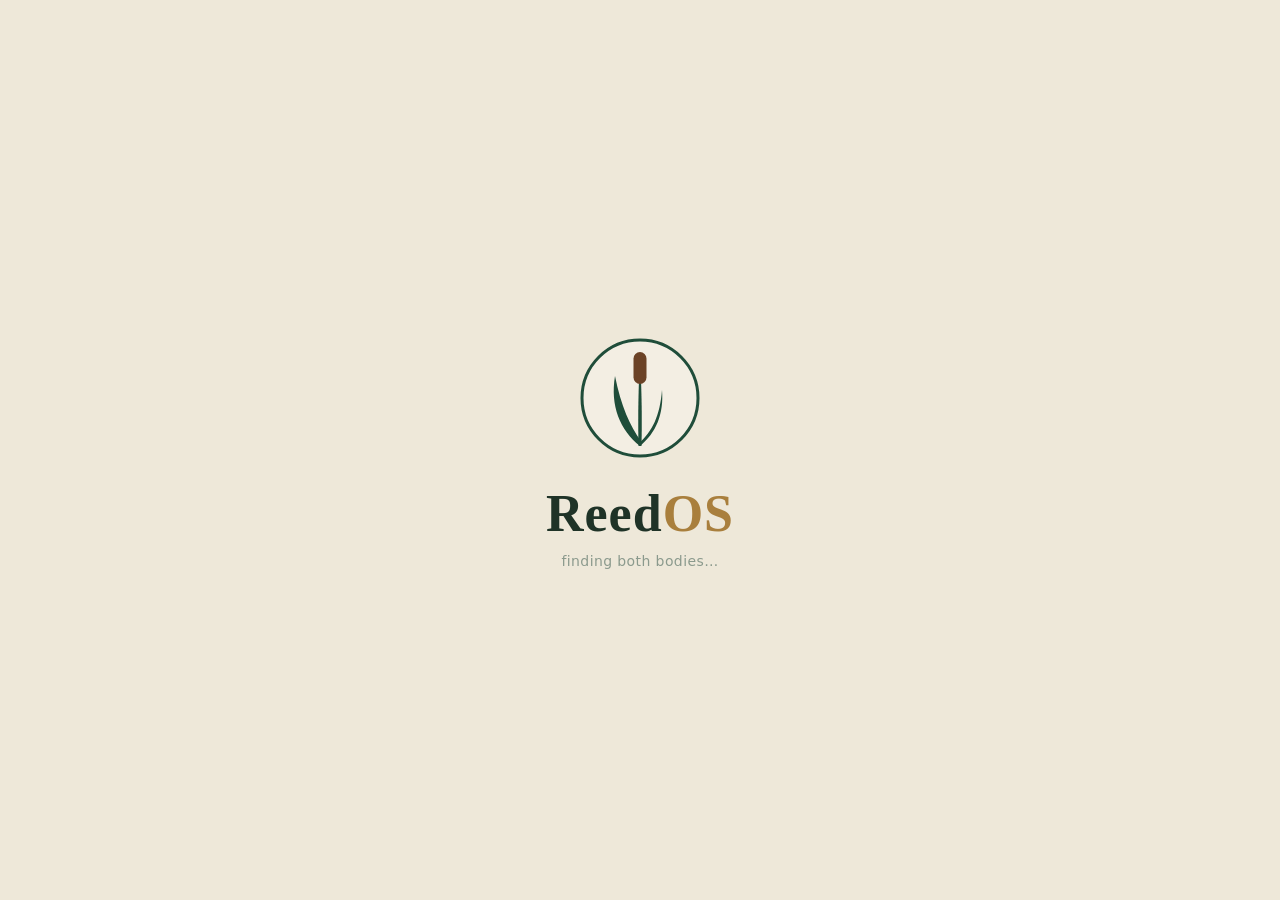
==== commit 4911762c: "Mobile app polish, reedus-lite desk mechanical implementation Code for servo motor and LED matrix" ====
--- a/ReedOS/reedos-app/src/index.html
+++ b/ReedOS/reedos-app/src/index.html
@@ -15,7 +15,28 @@
 <title>ReedOS</title>
 <link rel="stylesheet" href="css/reedos.css">
 </head>
-<body data-theme="night">
+<body data-theme="night" data-tab="reedus">
+
+<!-- the badge, drawn once and <use>d everywhere -->
+<svg width="0" height="0" style="position:absolute" aria-hidden="true">
+  <defs>
+    <symbol id="badge" viewBox="14 14 132 132">
+      <circle cx="80" cy="80" r="58" fill="#F3EEE3" stroke="#1F4D3A" stroke-width="4"/>
+      <path d="M80,128 C60,112 50,88 55,58 C61,88 70,108 81,123 Z" fill="#1F4D3A"/>
+      <path d="M80,128 C96,115 104,96 102,72 C100,98 92,114 79,125 Z" fill="#1F4D3A"/>
+      <path d="M78.5,128 C78,104 78.2,84 79,62 L81,62 C81.8,84 82,104 81.5,128 Z" fill="#1F4D3A"/>
+      <rect x="73.5" y="34" width="13" height="32" rx="6.5" fill="#6B4226"/>
+    </symbol>
+    <symbol id="i-robot" viewBox="0 0 24 24"><rect x="4" y="8" width="16" height="11" rx="3.5" fill="none" stroke="currentColor" stroke-width="1.8"/><circle cx="9.3" cy="13.4" r="1.6" fill="currentColor"/><circle cx="14.7" cy="13.4" r="1.6" fill="currentColor"/><path d="M12 8V4.6M9.6 4.4h4.8" stroke="currentColor" stroke-width="1.8" stroke-linecap="round"/></symbol>
+    <symbol id="i-lite" viewBox="0 0 24 24"><path d="M5.2 9.2 4.4 3.6l4.8 3M18.8 9.2l.8-5.6-4.8 3" fill="none" stroke="currentColor" stroke-width="1.8" stroke-linejoin="round"/><rect x="3.6" y="7" width="16.8" height="13" rx="4.4" fill="none" stroke="currentColor" stroke-width="1.8"/><rect x="8" y="11.4" width="1.9" height="3.2" rx=".9" fill="currentColor"/><rect x="14.1" y="11.4" width="1.9" height="3.2" rx=".9" fill="currentColor"/></symbol>
+    <symbol id="i-chat" viewBox="0 0 24 24"><path d="M5 5h14a2 2 0 0 1 2 2v8.5a2 2 0 0 1-2 2h-7.6L7 21v-3.5H5a2 2 0 0 1-2-2V7a2 2 0 0 1 2-2z" fill="none" stroke="currentColor" stroke-width="1.8" stroke-linejoin="round"/><circle cx="8.5" cy="11.3" r="1.2" fill="currentColor"/><circle cx="12" cy="11.3" r="1.2" fill="currentColor"/><circle cx="15.5" cy="11.3" r="1.2" fill="currentColor"/></symbol>
+    <symbol id="i-gear" viewBox="0 0 24 24"><circle cx="12" cy="12" r="3.2" fill="none" stroke="currentColor" stroke-width="1.8"/><path d="M12 2.8v2.6M12 18.6v2.6M2.8 12h2.6M18.6 12h2.6M5.5 5.5l1.9 1.9M16.6 16.6l1.9 1.9M18.5 5.5l-1.9 1.9M7.4 16.6l-1.9 1.9" stroke="currentColor" stroke-width="1.8" stroke-linecap="round"/></symbol>
+    <symbol id="i-plug" viewBox="0 0 24 24"><path d="M9 3v4M15 3v4M6.5 7h11v3.5a5.5 5.5 0 0 1-11 0zM12 16v5" fill="none" stroke="currentColor" stroke-width="1.8" stroke-linecap="round" stroke-linejoin="round"/></symbol>
+    <symbol id="i-spotify" viewBox="0 0 24 24"><circle cx="12" cy="12" r="10" fill="currentColor"/><path d="M7 9.4c3.6-1 7.4-.7 10.4 1M7.6 12.5c3-.8 6-.5 8.5.9M8.2 15.4c2.4-.6 4.6-.4 6.6.7" fill="none" stroke="var(--sp-ink, #0C1510)" stroke-width="1.6" stroke-linecap="round"/></symbol>
+    <symbol id="i-back" viewBox="0 0 24 24"><path d="M14.5 5.5 8 12l6.5 6.5" fill="none" stroke="currentColor" stroke-width="2.2" stroke-linecap="round" stroke-linejoin="round"/></symbol>
+    <symbol id="i-chev" viewBox="0 0 24 24"><path d="m9.5 5.5 6.5 6.5-6.5 6.5" fill="none" stroke="currentColor" stroke-width="2.2" stroke-linecap="round" stroke-linejoin="round"/></symbol>
+  </defs>
+</svg>
 
 <!-- splash -->
 <div id="splash" aria-hidden="true">
@@ -34,300 +55,536 @@
   </div>
 </div>
 
-<!-- shell -->
 <div id="shell" hidden>
   <!-- passcode gate. shown before the daemon is known and again if the socket closes 4401 -->
   <div id="lock" hidden>
     <form id="lock-form" class="lock-card">
-      <svg class="lock-badge" viewBox="14 14 132 132" aria-hidden="true">
-        <circle cx="80" cy="80" r="58" fill="#F3EEE3" stroke="#1F4D3A" stroke-width="4"/>
-        <path d="M80,128 C60,112 50,88 55,58 C61,88 70,108 81,123 Z" fill="#1F4D3A"/>
-        <path d="M80,128 C96,115 104,96 102,72 C100,98 92,114 79,125 Z" fill="#1F4D3A"/>
-        <path d="M78.5,128 C78,104 78.2,84 79,62 L81,62 C81.8,84 82,104 81.5,128 Z" fill="#1F4D3A"/>
-        <rect x="73.5" y="34" width="13" height="32" rx="6.5" fill="#6B4226"/>
-      </svg>
-      <h2>Reedus is locked</h2>
-      <p class="hint">Enter the passcode to drive him.</p>
+      <svg class="lock-badge" aria-hidden="true"><use href="#badge"/></svg>
+      <h2>ReedOS is locked</h2>
+      <p class="hint">Enter the passcode to get in.</p>
       <input id="lock-code" type="password" inputmode="text" autocomplete="current-password"
-             placeholder="passcode" maxlength="64" autofocus>
+             placeholder="passcode" maxlength="64">
       <button class="cta" type="submit" id="lock-go">Unlock</button>
       <p class="lock-err" id="lock-err"></p>
     </form>
   </div>
 
-  <header id="topbar">
-    <button id="brand" class="brand" title="Home">
-      <svg class="brand-badge" viewBox="14 14 132 132" aria-hidden="true">
-        <circle cx="80" cy="80" r="58" fill="#F3EEE3" stroke="#1F4D3A" stroke-width="4"/>
-        <path d="M80,128 C60,112 50,88 55,58 C61,88 70,108 81,123 Z" fill="#1F4D3A"/>
-        <path d="M80,128 C96,115 104,96 102,72 C100,98 92,114 79,125 Z" fill="#1F4D3A"/>
-        <path d="M78.5,128 C78,104 78.2,84 79,62 L81,62 C81.8,84 82,104 81.5,128 Z" fill="#1F4D3A"/>
-        <rect x="73.5" y="34" width="13" height="32" rx="6.5" fill="#6B4226"/>
-      </svg>
+  <!-- tabs: a rail on desktop, a bottom bar on a phone -->
+  <nav id="nav" aria-label="Sections">
+    <button class="nav-brand" data-tab-go="reedus" title="ReedOS">
+      <svg class="brand-badge" aria-hidden="true"><use href="#badge"/></svg>
       <span class="brand-word">Reed<span class="gold">OS</span></span>
     </button>
-    <div id="clock" aria-label="clock">--:--</div>
-    <div id="mode-switch" class="seg mode-seg" data-mode="local" title="Which brain answers: the Xeon's own model, or Gemini in the cloud">
-      <button type="button" class="seg-btn on" data-mode="local">Local</button>
-      <button type="button" class="seg-btn" data-mode="cloud">Cloud</button>
-      <span class="seg-note" id="mode-note"></span>
+    <div class="nav-tabs" role="tablist">
+      <span class="nav-ind" aria-hidden="true"></span>
+      <button class="nav-tab" role="tab" data-tab-go="reedus">
+        <span class="nt-icon"><svg><use href="#i-robot"/></svg><i class="nt-dot" id="dot-reedus"></i></span>
+        <span class="nt-label">Reedus</span><span class="nt-sub">the robot</span>
+      </button>
+      <button class="nav-tab" role="tab" data-tab-go="lite">
+        <span class="nt-icon"><svg><use href="#i-lite"/></svg><i class="nt-dot" id="dot-lite"></i></span>
+        <span class="nt-label">Lite</span><span class="nt-sub">desk buddy</span>
+      </button>
+      <span class="nav-sep" aria-hidden="true"><span>Shared</span></span>
+      <button class="nav-tab" role="tab" data-tab-go="chat">
+        <span class="nt-icon"><svg><use href="#i-chat"/></svg><i class="nt-dot" id="dot-chat"></i></span>
+        <span class="nt-label">Chat</span><span class="nt-sub">one brain</span>
+      </button>
+      <button class="nav-tab" role="tab" data-tab-go="settings">
+        <span class="nt-icon"><svg><use href="#i-gear"/></svg></span>
+        <span class="nt-label">Settings</span><span class="nt-sub">brain &amp; app</span>
+      </button>
     </div>
-    <div id="pills">
-      <span class="pill" id="pill-robot" data-state="off"><i class="dot"></i>Reedus</span>
-      <span class="pill" id="pill-phone" data-state="off"><i class="dot"></i>Phone</span>
-      <span class="pill" id="pill-chat"  data-state="off"><i class="dot"></i>Model</span>
+    <div class="nav-foot">
+      <span class="conn" id="conn"><i></i><span id="conn-text">connecting…</span></span>
     </div>
-  </header>
-
-  <main id="viewport">
-
-    <!-- home -->
-    <section class="view is-active" id="view-home" data-title="Home">
-      <div class="tile-grid" id="tile-grid">
-        <button class="tile tile-wide accent" data-nav="routines">
-          <svg class="t-icon" viewBox="0 0 48 48"><rect x="6" y="8" width="26" height="9" rx="3.5"/><rect x="12" y="20" width="26" height="9" rx="3.5"/><rect x="6" y="32" width="26" height="9" rx="3.5"/><path class="thin" d="M36 12.5h4M42 24.5h-4M36 36.5h4" stroke-linecap="round"/></svg>
-          <span class="t-name">Routines</span>
-          <span class="t-sub" id="tile-sub-routines">Build &amp; run sequences</span>
-        </button>
-        <button class="tile" data-nav="remote">
-          <svg class="t-icon" viewBox="0 0 48 48"><circle cx="24" cy="24" r="17" class="thin"/><circle cx="24" cy="24" r="7"/><path class="thin" d="M24 7v6M24 35v6M7 24h6M35 24h6" stroke-linecap="round"/></svg>
-          <span class="t-name">Remote</span>
-          <span class="t-sub" id="tile-sub-remote">Drive Reedus live</span>
-        </button>
-        <button class="tile" data-nav="camera">
-          <svg class="t-icon" viewBox="0 0 48 48"><rect x="5" y="12" width="30" height="24" rx="5" class="thin"/><circle cx="20" cy="24" r="7"/><path d="M35 19l8-5v20l-8-5z"/></svg>
-          <span class="t-name">Camera</span>
-          <span class="t-sub" id="tile-sub-camera">See what Reedus sees</span>
-        </button>
-        <button class="tile" data-nav="chat">
-          <svg class="t-icon" viewBox="0 0 48 48"><path class="thin" d="M8 10h32a3 3 0 013 3v18a3 3 0 01-3 3H20l-9 8v-8H8a3 3 0 01-3-3V13a3 3 0 013-3z"/><circle cx="17" cy="22" r="2.6"/><circle cx="25" cy="22" r="2.6"/><circle cx="33" cy="22" r="2.6"/></svg>
-          <span class="t-name">Chat</span>
-          <span class="t-sub" id="tile-sub-chat">Talk with Reedus</span>
-        </button>
-        <button class="tile" data-nav="robot-settings">
-          <svg class="t-icon" viewBox="0 0 48 48"><rect x="10" y="16" width="28" height="20" rx="6" class="thin"/><circle cx="19" cy="26" r="3.4"/><circle cx="29" cy="26" r="3.4"/><path class="thin" d="M24 16v-6M20 10h8" stroke-linecap="round"/></svg>
-          <span class="t-name">Robot settings</span>
-          <span class="t-sub">Voice, drive, behavior</span>
-        </button>
-        <button class="tile" data-nav="diagnostics">
-          <svg class="t-icon" viewBox="0 0 48 48"><path class="thin" d="M5 30h9l4-14 6 22 5-16 3 8h11" stroke-linecap="round" stroke-linejoin="round"/></svg>
-          <span class="t-name">Diagnostics</span>
-          <span class="t-sub" id="tile-sub-diag">Telemetry &amp; logs</span>
-        </button>
-        <button class="tile" data-nav="app-settings">
-          <svg class="t-icon" viewBox="0 0 48 48"><circle cx="24" cy="24" r="8" class="thin"/><path class="thin" d="M24 6v6M24 36v6M6 24h6M36 24h6M11 11l4.4 4.4M32.6 32.6L37 37M37 11l-4.4 4.4M15.4 32.6L11 37" stroke-linecap="round"/></svg>
-          <span class="t-name">App settings</span>
-          <span class="t-sub">Theme, network, pairing</span>
-        </button>
-        <button class="tile" data-nav="power">
-          <svg class="t-icon" viewBox="0 0 48 48"><path class="thin" d="M24 8v14" stroke-linecap="round"/><path class="thin" d="M15 13a15 15 0 1018 0" stroke-linecap="round"/></svg>
-          <span class="t-name">Power</span>
-          <span class="t-sub">Sleep, restart, quit</span>
-        </button>
+  </nav>
+
+  <div id="main">
+    <header id="topbar">
+      <svg class="top-badge" aria-hidden="true"><use href="#badge"/></svg>
+      <span class="crumb" id="crumb">Reedus</span>
+      <button class="demo-pill" id="demo-pill" hidden title="reedosd wasn't found, everything here is simulated">Demo</button>
+      <span id="clock" aria-label="clock">--:--</span>
+      <div id="mode-switch" class="seg mode-seg" data-mode="local" title="Which brain answers: the Xeon's own model, or Gemini in the cloud">
+        <span class="seg-ind" aria-hidden="true"></span>
+        <button type="button" class="seg-btn on" data-mode="local">Local</button>
+        <button type="button" class="seg-btn" data-mode="cloud">Cloud</button>
       </div>
-    </section>
-
-    <!-- remote -->
-    <section class="view" id="view-remote" data-title="Remote control">
-      <div class="view-head"><button class="back" data-nav="home">&#8592;</button><h2>Remote control</h2><span class="head-note" id="remote-mode-note"></span></div>
-      <div class="remote-layout">
-        <div class="pad-wrap card">
-          <div id="joypad"><div id="joyknob"></div></div>
-          <p class="hint">drag to drive &middot; WASD or arrow keys &middot; space stops</p>
-          <p class="hint" id="loop-note">closed-loop: speed held by the robot's PID</p>
-        </div>
-        <div class="remote-side">
-          <div class="card">
-            <h3>Live telemetry</h3>
-            <div class="telem-row"><span>Left wheel</span><div class="meter"><div class="meter-fill" id="rpm-l-bar"></div></div><b id="rpm-l">0</b><small>rpm</small></div>
-            <div class="telem-row"><span>Right wheel</span><div class="meter"><div class="meter-fill" id="rpm-r-bar"></div></div><b id="rpm-r">0</b><small>rpm</small></div>
-            <div class="telem-row"><span>Heading</span><div class="meter"><div class="meter-fill gold" id="head-bar"></div></div><b id="head-deg">0.0</b><small>&deg;</small></div>
-            <div class="telem-row"><span>Latency</span><div class="meter"><div class="meter-fill gold" id="lat-bar"></div></div><b id="lat">--</b><small>ms</small></div>
-          </div>
-          <div class="card">
-            <h3>Drive tuning</h3>
-            <label class="field"><span>Max speed <b id="maxspeed-val">60%</b></span><input type="range" id="maxspeed" min="10" max="100" value="60"></label>
-            <label class="field"><span>Turn sensitivity <b id="turnsens-val">70%</b></span><input type="range" id="turnsens" min="10" max="100" value="70"></label>
-          </div>
-          <button id="estop" class="danger-btn">EMERGENCY STOP</button>
-        </div>
-      </div>
-    </section>
-
-    <!-- routines -->
-    <section class="view" id="view-routines" data-title="Routines">
-      <div class="view-head"><button class="back" data-nav="home">&#8592;</button><h2>Routines</h2><button class="cta" id="routine-new">+ New routine</button></div>
-      <div id="routine-list" class="routine-list"></div>
-      <div id="routine-editor" hidden>
-        <div class="editor-bar">
-          <input id="routine-name" class="name-input" placeholder="Routine name" maxlength="40">
-          <div class="editor-actions">
-            <button class="ghost-btn" id="routine-cancel">Cancel</button>
-            <button class="cta" id="routine-save">Save</button>
-            <button class="cta gold" id="routine-run">&#9654; Run</button>
-          </div>
-        </div>
-        <div class="editor-cols">
-          <div class="steps-col card"><h3>Steps</h3><ol id="steps-list" class="steps-list"></ol><p class="hint" id="steps-empty">Tap a block to add it &#8594;</p></div>
-          <div class="palette-col card"><h3>Blocks</h3><div id="block-palette" class="block-palette"></div></div>
-        </div>
-      </div>
-    </section>
-
-    <!-- camera -->
-    <section class="view" id="view-camera" data-title="Camera">
-      <div class="view-head"><button class="back" data-nav="home">&#8592;</button><h2>Camera</h2><span class="head-note" id="cam-note"></span></div>
-      <div class="cam-stage card" id="cam-stage">
-        <img id="cam-stream" alt="Reedus camera stream" hidden>
-        <div id="cam-offline">
-          <svg viewBox="14 14 132 132" class="cam-badge"><circle cx="80" cy="80" r="58" fill="none" stroke="#4C7A5A" stroke-width="3" opacity=".5"/><path d="M80,128 C60,112 50,88 55,58 C61,88 70,108 81,123 Z" fill="#4C7A5A" opacity=".5"/><path d="M80,128 C96,115 104,96 102,72 C100,98 92,114 79,125 Z" fill="#4C7A5A" opacity=".5"/><path d="M78.5,128 C78,104 78.2,84 79,62 L81,62 C81.8,84 82,104 81.5,128 Z" fill="#4C7A5A" opacity=".5"/><rect x="73.5" y="34" width="13" height="32" rx="6.5" fill="#8A5A33" opacity=".6"/></svg>
-          <p>Camera offline</p><small>Stream starts when reedosd is running with a camera attached.</small>
-        </div>
-      </div>
-      <div class="cam-controls">
-        <button class="ghost-btn" id="cam-snap">Snapshot</button>
-        <button class="ghost-btn" id="cam-full">Fullscreen</button>
-      </div>
-    </section>
-
-    <!-- chat -->
-    <section class="view" id="view-chat" data-title="Chat">
-      <div class="view-head">
-        <button class="back" data-nav="home">&#8592;</button><h2>Chat with Reedus</h2>
-        <label class="switch head-note"><input type="checkbox" id="chat-tts" checked><span class="track"></span><span class="sw-label">Speak</span></label>
-      </div>
-      <div class="chat-bar">
-        <!-- how you talk to him -->
-        <div class="seg" id="chat-input-seg" data-val="type">
-          <button type="button" class="seg-btn on" data-val="type">Type</button>
-          <button type="button" class="seg-btn" data-val="talk">Talk</button>
-        </div>
-        <!-- whose ears and speakers: "Reedus" = his usb mic + box speakers in his real voice,
-             "This device" = browser mic + browser TTS -->
-        <div class="seg" id="chat-route-seg" data-val="mobo">
-          <button type="button" class="seg-btn" data-val="device">This device</button>
-          <button type="button" class="seg-btn on" data-val="mobo">Reedus</button>
-        </div>
-        <span class="chat-hint" id="chat-hint"></span>
-      </div>
-      <div class="chat-notice" id="chat-notice">Offline model not connected, canned test replies active.</div>
-      <div id="chat-thread" class="chat-thread"></div>
-      <form id="chat-form" class="chat-form" autocomplete="off">
-        <button class="mic-btn" id="chat-mic" type="button" title="talk" hidden>&#127908;</button>
-        <input id="chat-input" placeholder="Say something to Reedus" maxlength="500">
-        <button class="cta" type="submit">Send</button>
-      </form>
-    </section>
-
-    <!-- robot settings -->
-    <section class="view" id="view-robot-settings" data-title="Robot settings">
-      <div class="view-head"><button class="back" data-nav="home">&#8592;</button><h2>Robot settings</h2><span class="head-note" id="rs-sync"></span></div>
-      <div class="settings-grid">
-        <div class="card">
-          <h3>Voice</h3>
-          <label class="field"><span>Voice profile</span>
-            <select id="rs-voice"><option value="classic">Reedus classic</option><option value="chirpy">Chirpy</option><option value="lowfi">Low-fi hum</option><option value="whisper">Whisper</option></select></label>
-          <label class="field"><span>Expressiveness <b id="rs-expr-val">65%</b></span><input type="range" id="rs-expr" min="0" max="100" value="65"></label>
-          <label class="field"><span>Speech rate <b id="rs-rate-val">100%</b></span><input type="range" id="rs-rate" min="50" max="150" value="100"></label>
-          <label class="field"><span>Volume <b id="rs-vol-val">80%</b></span><input type="range" id="rs-vol" min="0" max="100" value="80"></label>
-        </div>
-        <div class="card" id="brain-card">
-          <h3>Brain</h3>
-          <div class="kv"><span>Mode</span><b id="bc-mode">, </b></div>
-          <div class="kv"><span>Backend</span><b id="bc-backend">, </b></div>
-          <div class="kv"><span>Voice</span><b id="bc-voice">, </b></div>
-          <div class="kv"><span>Cloud spend</span><b id="bc-budget">, </b></div>
-          <p class="card-note" id="bc-note">The Local / Cloud switch is in the top bar, it moves the
-            robot's real mode, the same one "switch to cloud mode" does out loud.</p>
-        </div>
-        <div class="card">
-          <h3>Behavior</h3>
-          <label class="switch row"><input type="checkbox" id="rs-llm" checked><span class="track"></span><span class="sw-label">LLM brain enabled</span></label>
-          <label class="switch row"><input type="checkbox" id="rs-noises" checked><span class="track"></span><span class="sw-label">Robot noises</span></label>
-          <label class="switch row"><input type="checkbox" id="rs-idle"><span class="track"></span><span class="sw-label">Idle wandering</span></label>
-          <label class="field"><span>Wake word</span><input type="text" id="rs-wake" value="hey reedus" maxlength="24"></label>
-        </div>
-        <div class="card">
-          <h3>Drive</h3>
-          <label class="field"><span>Speed limit <b id="rs-speed-val">70%</b></span><input type="range" id="rs-speed" min="10" max="100" value="70"></label>
-          <label class="field"><span>Acceleration ramp <b id="rs-accel-val">40%</b></span><input type="range" id="rs-accel" min="0" max="100" value="40"></label>
-        </div>
-        <div class="card">
-          <h3>Safety</h3>
-          <label class="field"><span>Watchdog timeout <b id="rs-wd-val">400 ms</b></span><input type="range" id="rs-wd" min="100" max="2000" step="50" value="400"></label>
-          <label class="switch row"><input type="checkbox" id="rs-tipstop" checked><span class="track"></span><span class="sw-label">Stop if tipped</span></label>
-        </div>
-      </div>
-    </section>
-
-    <!-- diagnostics -->
-    <section class="view" id="view-diagnostics" data-title="Diagnostics">
-      <div class="view-head"><button class="back" data-nav="home">&#8592;</button><h2>Diagnostics</h2><button class="ghost-btn" id="diag-selftest">Run motor self-test</button></div>
-      <div class="diag-grid">
-        <div class="stat card"><span class="s-label">Link latency</span><b class="s-val" id="d-lat">--</b><small>ms</small></div>
-        <div class="stat card"><span class="s-label">Packets / s</span><b class="s-val" id="d-pps">--</b></div>
-        <div class="stat card"><span class="s-label">Left counts</span><b class="s-val" id="d-cl">0</b></div>
-        <div class="stat card"><span class="s-label">Right counts</span><b class="s-val" id="d-cr">0</b></div>
-        <div class="stat card"><span class="s-label">Uptime</span><b class="s-val" id="d-up">--</b></div>
-        <div class="stat card"><span class="s-label">Link mode</span><b class="s-val" id="d-mode">mock</b></div>
-      </div>
-      <div class="card chart-card"><h3>Wheel RPM</h3><canvas id="rpm-chart" height="120"></canvas></div>
-      <div class="card log-card"><h3>Log</h3><div id="log-console" class="log-console"></div></div>
-    </section>
-
-    <!-- app settings -->
-    <section class="view" id="view-app-settings" data-title="App settings">
-      <div class="view-head"><button class="back" data-nav="home">&#8592;</button><h2>App settings</h2></div>
-      <div class="settings-grid">
-        <div class="card">
-          <h3>Appearance</h3>
-          <label class="field"><span>Theme</span><select id="as-theme"><option value="night">Dark</option><option value="day">Light</option></select></label>
-          <label class="switch row"><input type="checkbox" id="as-anim" checked><span class="track"></span><span class="sw-label">Full animations</span></label>
-        </div>
-        <div class="card">
-          <h3>Connection</h3>
-          <label class="field"><span>reedosd address</span><input type="text" id="as-daemon" placeholder="auto, same host that served this page"></label>
-          <button class="ghost-btn" id="as-reconnect">Reconnect</button>
-          <p class="hint" id="as-conn-state">mock mode</p>
-        </div>
-        <div class="card">
-          <h3>Access</h3>
-          <p class="hint">Open this on any device on the network:</p>
-          <p class="pair-code" id="as-pair">http://<span id="as-ip">this-machine</span>:8765/</p>
-          <p class="hint" id="as-lock-state">checking…</p>
-          <label class="field"><span>Shared passcode</span>
-            <input type="text" id="as-passcode" placeholder="anyone who knows it gets in" maxlength="64"></label>
-          <button class="ghost-btn" id="as-passcode-save">Set passcode</button>
-          <p class="hint" id="as-passcode-note">Leave it empty and press Set to remove the passcode.
-            Changing it signs every other device out.</p>
-        </div>
-        <div class="card">
-          <h3>About</h3>
-          <p class="hint">ReedOS 0.1.0, light as a reed.<br>Built for Reedus.</p>
-        </div>
-      </div>
-    </section>
-
-    <!-- power -->
-    <section class="view" id="view-power" data-title="Power">
-      <div class="view-head"><button class="back" data-nav="home">&#8592;</button><h2>Power</h2></div>
-      <div class="power-grid">
-        <button class="power-btn card" id="pw-sleep"><b>Sleep Reedus</b><span>Motors off, low power, stays paired</span></button>
-        <button class="power-btn card" id="pw-reboot"><b>Reboot robot</b><span>Restart the Pico link agent</span></button>
-        <button class="power-btn card" id="pw-daemon"><b>Restart reedosd</b><span>Restart the service layer</span></button>
-        <button class="power-btn card danger" id="pw-quit"><b>Quit ReedOS</b><span>Close this app</span></button>
-      </div>
-    </section>
-
-  </main>
-  <div id="toasts"></div>
+    </header>
+
+    <main id="viewport">
+
+      <!-- ================= REEDUS (robot) ================= -->
+      <section class="view is-active" id="view-reedus" data-tab="reedus" data-title="Reedus">
+        <div class="page">
+          <div class="hero hero-reedus stagger">
+            <div class="hero-art">
+              <svg viewBox="0 0 120 120" class="robot-art" aria-hidden="true">
+                <ellipse cx="60" cy="104" rx="38" ry="6" class="shadow"/>
+                <g class="robot-bob">
+                  <path d="M60 22v-9" class="ra-line"/><circle cx="60" cy="11" r="4" class="ra-tip"/>
+                  <rect x="22" y="22" width="76" height="58" rx="18" class="ra-body"/>
+                  <rect x="31" y="32" width="58" height="34" rx="11" class="ra-screen"/>
+                  <g class="ra-eyes"><rect x="44" y="42" width="8" height="12" rx="4"/><rect x="68" y="42" width="8" height="12" rx="4"/></g>
+                  <rect x="20" y="78" width="80" height="14" rx="6" class="ra-deck"/>
+                  <circle cx="34" cy="96" r="8" class="ra-wheel"/><circle cx="86" cy="96" r="8" class="ra-wheel"/>
+                </g>
+              </svg>
+            </div>
+            <div class="hero-body">
+              <span class="eyebrow">Robot</span>
+              <h1>Reedus</h1>
+              <p class="hero-line" id="reedus-line">Looking for the robot…</p>
+              <div class="chips">
+                <span class="chip" id="chip-drive" data-state="off"><i></i>Drive link</span>
+                <span class="chip" id="chip-brain" data-state="off"><i></i>Brain</span>
+                <span class="chip" id="chip-cam" data-state="off"><i></i>Camera</span>
+              </div>
+            </div>
+          </div>
+
+          <div class="tile-grid stagger">
+            <button class="tile tile-wide accent" data-nav="remote">
+              <svg class="t-icon" viewBox="0 0 48 48"><circle cx="24" cy="24" r="17" class="thin"/><circle cx="24" cy="24" r="7"/><path class="thin" d="M24 7v6M24 35v6M7 24h6M35 24h6" stroke-linecap="round"/></svg>
+              <span class="t-name">Drive</span>
+              <span class="t-sub" id="tile-sub-remote">Joystick, keys, live wheel speeds</span>
+              <svg class="t-chev"><use href="#i-chev"/></svg>
+            </button>
+            <button class="tile" data-nav="routines">
+              <svg class="t-icon" viewBox="0 0 48 48"><rect x="6" y="8" width="26" height="9" rx="3.5"/><rect x="12" y="20" width="26" height="9" rx="3.5"/><rect x="6" y="32" width="26" height="9" rx="3.5"/></svg>
+              <span class="t-name">Routines</span>
+              <span class="t-sub" id="tile-sub-routines">Build &amp; run sequences</span>
+            </button>
+            <button class="tile" data-nav="camera">
+              <svg class="t-icon" viewBox="0 0 48 48"><rect x="5" y="12" width="30" height="24" rx="5" class="thin"/><circle cx="20" cy="24" r="7"/><path d="M35 19l8-5v20l-8-5z"/></svg>
+              <span class="t-name">Camera</span>
+              <span class="t-sub" id="tile-sub-camera">See what he sees</span>
+            </button>
+            <button class="tile" data-nav="robot-settings">
+              <svg class="t-icon" viewBox="0 0 48 48"><path class="thin" d="M8 14h20M36 14h4M8 34h6M22 34h18" stroke-linecap="round"/><circle cx="32" cy="14" r="4.5"/><circle cx="18" cy="34" r="4.5"/></svg>
+              <span class="t-name">Robot settings</span>
+              <span class="t-sub">Drive, safety, behavior</span>
+            </button>
+            <button class="tile" data-nav="diagnostics">
+              <svg class="t-icon" viewBox="0 0 48 48"><path class="thin" d="M5 30h9l4-14 6 22 5-16 3 8h11" stroke-linecap="round" stroke-linejoin="round"/></svg>
+              <span class="t-name">Diagnostics</span>
+              <span class="t-sub" id="tile-sub-diag">Telemetry &amp; logs</span>
+            </button>
+            <button class="tile" data-nav="power">
+              <svg class="t-icon" viewBox="0 0 48 48"><path class="thin" d="M24 8v14" stroke-linecap="round"/><path class="thin" d="M15 13a15 15 0 1018 0" stroke-linecap="round"/></svg>
+              <span class="t-name">Power</span>
+              <span class="t-sub">Sleep, reboot</span>
+            </button>
+          </div>
+        </div>
+      </section>
+
+      <!-- remote -->
+      <section class="view" id="view-remote" data-tab="reedus" data-title="Drive">
+        <div class="page">
+          <div class="view-head"><button class="back" data-nav="reedus" aria-label="Back"><svg><use href="#i-back"/></svg></button><h2>Drive</h2><span class="head-note" id="remote-mode-note"></span></div>
+          <div class="remote-layout stagger">
+            <div class="pad-wrap card">
+              <div id="joypad"><span class="jp-ring"></span><span class="jp-ring r2"></span><div id="joyknob"></div></div>
+              <p class="hint center">drag to drive &middot; WASD or arrows &middot; space stops</p>
+            </div>
+            <div class="remote-side">
+              <div class="card">
+                <h3>Live telemetry</h3>
+                <div class="telem-row"><span>Left wheel</span><div class="meter"><div class="meter-fill" id="rpm-l-bar"></div></div><b id="rpm-l">0</b><small>rpm</small></div>
+                <div class="telem-row"><span>Right wheel</span><div class="meter"><div class="meter-fill" id="rpm-r-bar"></div></div><b id="rpm-r">0</b><small>rpm</small></div>
+                <div class="telem-row"><span>Heading</span><div class="meter"><div class="meter-fill gold" id="head-bar"></div></div><b id="head-deg">0.0</b><small>&deg;</small></div>
+                <div class="telem-row"><span>Latency</span><div class="meter"><div class="meter-fill gold" id="lat-bar"></div></div><b id="lat">--</b><small>ms</small></div>
+              </div>
+              <div class="card">
+                <h3>Feel</h3>
+                <label class="field"><span>Max speed <b id="maxspeed-val">60%</b></span><input type="range" id="maxspeed" min="10" max="100" value="60"></label>
+                <label class="field"><span>Turn sensitivity <b id="turnsens-val">70%</b></span><input type="range" id="turnsens" min="10" max="100" value="70"></label>
+              </div>
+              <button id="estop" class="danger-btn">STOP</button>
+            </div>
+          </div>
+        </div>
+      </section>
+
+      <!-- routines -->
+      <section class="view" id="view-routines" data-tab="reedus" data-title="Routines">
+        <div class="page">
+          <div class="view-head"><button class="back" data-nav="reedus" aria-label="Back"><svg><use href="#i-back"/></svg></button><h2>Routines</h2><button class="cta head-act" id="routine-new">+ New</button></div>
+          <div id="routine-list" class="routine-list"></div>
+          <div id="routine-editor" hidden>
+            <div class="editor-bar">
+              <input id="routine-name" class="name-input" placeholder="Routine name" maxlength="40">
+              <div class="editor-actions">
+                <button class="ghost-btn" id="routine-cancel">Cancel</button>
+                <button class="cta" id="routine-save">Save</button>
+                <button class="cta gold" id="routine-run">&#9654; Run</button>
+              </div>
+            </div>
+            <div class="editor-cols">
+              <div class="steps-col card"><h3>Steps</h3><ol id="steps-list" class="steps-list"></ol><p class="hint" id="steps-empty">Tap a block to add it.</p></div>
+              <div class="palette-col card"><h3>Blocks</h3><div id="block-palette" class="block-palette"></div></div>
+            </div>
+          </div>
+        </div>
+      </section>
+
+      <!-- camera -->
+      <section class="view" id="view-camera" data-tab="reedus" data-title="Camera">
+        <div class="page">
+          <div class="view-head"><button class="back" data-nav="reedus" aria-label="Back"><svg><use href="#i-back"/></svg></button><h2>Camera</h2><span class="head-note" id="cam-note"></span></div>
+          <div class="cam-stage card" id="cam-stage">
+            <img id="cam-stream" alt="Reedus camera stream" hidden>
+            <div id="cam-offline">
+              <svg class="cam-badge" aria-hidden="true"><use href="#badge"/></svg>
+              <p>Camera offline</p><small>The stream starts when reedosd runs with a camera attached.</small>
+            </div>
+          </div>
+          <div class="cam-controls">
+            <button class="ghost-btn" id="cam-snap">Snapshot</button>
+            <button class="ghost-btn" id="cam-full">Fullscreen</button>
+          </div>
+        </div>
+      </section>
+
+      <!-- robot settings -->
+      <section class="view" id="view-robot-settings" data-tab="reedus" data-title="Robot settings">
+        <div class="page">
+          <div class="view-head"><button class="back" data-nav="reedus" aria-label="Back"><svg><use href="#i-back"/></svg></button><h2>Robot settings</h2><span class="head-note" id="rs-sync"></span></div>
+          <div class="settings-grid stagger">
+            <div class="card">
+              <h3>Drive</h3>
+              <label class="field"><span>Speed limit <b id="rs-speed-val">70%</b></span><input type="range" id="rs-speed" min="10" max="100" value="70"></label>
+              <label class="field"><span>Acceleration ramp <b id="rs-accel-val">40%</b></span><input type="range" id="rs-accel" min="0" max="100" value="40"></label>
+            </div>
+            <div class="card">
+              <h3>Safety</h3>
+              <label class="field"><span>Watchdog timeout <b id="rs-wd-val">400 ms</b></span><input type="range" id="rs-wd" min="100" max="2000" step="50" value="400"></label>
+              <label class="switch row"><input type="checkbox" id="rs-tipstop" checked><span class="track"></span><span class="sw-label">Stop if tipped</span></label>
+            </div>
+            <div class="card">
+              <h3>Behavior</h3>
+              <label class="switch row"><input type="checkbox" id="rs-noises" checked><span class="track"></span><span class="sw-label">Robot noises</span></label>
+              <label class="switch row"><input type="checkbox" id="rs-idle"><span class="track"></span><span class="sw-label">Idle wandering</span></label>
+              <p class="card-note">Voice, wake word and the brain are shared with Lite, they live in Settings.</p>
+            </div>
+          </div>
+        </div>
+      </section>
+
+      <!-- diagnostics -->
+      <section class="view" id="view-diagnostics" data-tab="reedus" data-title="Diagnostics">
+        <div class="page">
+          <div class="view-head"><button class="back" data-nav="reedus" aria-label="Back"><svg><use href="#i-back"/></svg></button><h2>Diagnostics</h2><button class="ghost-btn head-act" id="diag-selftest">Motor self-test</button></div>
+          <div class="diag-grid stagger">
+            <div class="stat card"><span class="s-label">Link latency</span><b class="s-val" id="d-lat">--</b><small>ms</small></div>
+            <div class="stat card"><span class="s-label">Packets / s</span><b class="s-val" id="d-pps">--</b></div>
+            <div class="stat card"><span class="s-label">Left counts</span><b class="s-val" id="d-cl">0</b></div>
+            <div class="stat card"><span class="s-label">Right counts</span><b class="s-val" id="d-cr">0</b></div>
+            <div class="stat card"><span class="s-label">Uptime</span><b class="s-val" id="d-up">--</b></div>
+            <div class="stat card"><span class="s-label">Link</span><b class="s-val" id="d-mode">demo</b></div>
+          </div>
+          <div class="card chart-card"><h3>Wheel RPM <span class="legend"><i class="lg-l"></i>left <i class="lg-r"></i>right</span></h3><canvas id="rpm-chart" height="120"></canvas></div>
+          <div class="card log-card"><h3>Log</h3><div id="log-console" class="log-console"></div></div>
+        </div>
+      </section>
+
+      <!-- power -->
+      <section class="view" id="view-power" data-tab="reedus" data-title="Power">
+        <div class="page">
+          <div class="view-head"><button class="back" data-nav="reedus" aria-label="Back"><svg><use href="#i-back"/></svg></button><h2>Power</h2></div>
+          <div class="power-grid stagger">
+            <button class="power-btn card" id="pw-sleep"><b>Sleep Reedus</b><span>Motors off, stays paired</span></button>
+            <button class="power-btn card" id="pw-reboot"><b>Reboot robot</b><span>Restart the Pico link agent</span></button>
+            <button class="power-btn card" id="pw-daemon"><b>Restart reedosd</b><span>Restart the service layer</span></button>
+          </div>
+        </div>
+      </section>
+
+      <!-- ================= REEDUS LITE ================= -->
+      <section class="view" id="view-lite" data-tab="lite" data-title="Reedus Lite">
+        <div class="page">
+          <div class="hero hero-lite stagger">
+            <div class="hero-art">
+              <div class="lite-face">
+                <span class="ear l"></span><span class="ear r"></span>
+                <canvas id="lite-face" width="160" height="160" aria-label="Lite's face, live"></canvas>
+              </div>
+            </div>
+            <div class="hero-body">
+              <span class="eyebrow">Desk buddy</span>
+              <h1>Reedus Lite</h1>
+              <p class="hero-line" id="lite-line">Looking for Lite…</p>
+              <div class="chips">
+                <span class="chip" id="chip-lite-link" data-state="off"><i></i>Link</span>
+                <span class="chip" id="chip-lite-batt" data-state="off"><i></i><span>Battery</span></span>
+                <span class="chip" id="chip-lite-wifi" data-state="off"><i></i><span>Wi-Fi</span></span>
+              </div>
+            </div>
+          </div>
+
+          <div class="lite-help card" id="lite-help" hidden>
+            <h3 id="lite-help-title">Lite isn't awake</h3>
+            <p id="lite-help-body"></p>
+          </div>
+
+          <div class="lite-grid stagger">
+            <div class="card lite-card" id="lite-expr-card">
+              <h3>Expressions <small>tap to play on the face</small></h3>
+              <div class="expr-grid" id="expr-grid"></div>
+            </div>
+
+            <div class="card lite-card" id="lite-head-card">
+              <h3>Head <small id="head-read">centered</small></h3>
+              <div class="dial-wrap">
+                <svg id="look-dial" viewBox="0 0 260 150" aria-label="Tap where Lite should look">
+                  <path class="dial-track" d="M20 130 A110 110 0 0 1 240 130"/>
+                  <g id="dial-ticks"></g>
+                  <circle class="dial-doa" id="dial-doa" cx="130" cy="20" r="7" opacity="0"/>
+                  <g id="dial-target" opacity="0"><circle cx="130" cy="20" r="9" class="dial-tgt"/></g>
+                  <g id="dial-needle"><path class="dial-needle" d="M130 130 L130 34"/><circle cx="130" cy="34" r="5" class="dial-tip"/></g>
+                  <g class="dial-lite"><path d="M114 120l-3-12 9 5M146 120l3-12-9 5"/><rect x="110" y="114" width="40" height="28" rx="9"/></g>
+                  <text x="22" y="148" class="dial-lab">left</text><text x="238" y="148" class="dial-lab end">right</text><text x="130" y="12" class="dial-lab mid">front</text>
+                </svg>
+              </div>
+              <div class="row-btns">
+                <button class="ghost-btn" id="look-center">Center</button>
+                <button class="ghost-btn" id="look-voice" disabled>Face the last voice</button>
+              </div>
+            </div>
+
+            <div class="card lite-card" id="lite-knobs-card">
+              <h3>Speaker &amp; face</h3>
+              <label class="field"><span>Volume <b id="lite-vol-val">70%</b></span><input type="range" id="lite-vol" min="0" max="100" value="70"></label>
+              <label class="field"><span>Face brightness <b id="lite-bri-val">100%</b></span><input type="range" id="lite-bri" min="5" max="100" value="100"></label>
+              <p class="card-note">The firmware still caps brightness for the battery.</p>
+            </div>
+
+            <div class="card lite-card" id="lite-status-card">
+              <h3>Status</h3>
+              <div class="kv"><span>State</span><b id="ls-state">-</b></div>
+              <div class="kv"><span>Battery</span><b id="ls-batt">-</b></div>
+              <div class="kv"><span>Wi-Fi</span><b id="ls-wifi">-</b></div>
+              <div class="kv"><span>Uptime</span><b id="ls-up">-</b></div>
+              <div class="kv"><span>Speaker buffer</span><b id="ls-buf">-</b></div>
+              <div class="kv"><span>Underruns / mic drops</span><b id="ls-drops">-</b></div>
+              <div class="kv"><span>Firmware</span><b id="ls-fw">-</b></div>
+              <div class="kv"><span>Address</span><b id="ls-peer">-</b></div>
+            </div>
+          </div>
+        </div>
+      </section>
+
+      <!-- ================= CHAT (shared) ================= -->
+      <section class="view" id="view-chat" data-tab="chat" data-title="Chat">
+        <div class="chat-page">
+          <div class="chat-top">
+            <div class="chat-who">
+              <span class="avatar big"><svg><use href="#badge"/></svg></span>
+              <div><b>Reedus</b><small id="chat-body">same brain as &ldquo;hey Reedus&rdquo;</small></div>
+            </div>
+            <label class="switch"><input type="checkbox" id="chat-tts" checked><span class="track"></span><span class="sw-label">Speak</span></label>
+          </div>
+          <div class="chat-bar">
+            <div class="seg" id="chat-input-seg" data-val="type">
+              <span class="seg-ind" aria-hidden="true"></span>
+              <button type="button" class="seg-btn on" data-val="type">Type</button>
+              <button type="button" class="seg-btn" data-val="talk">Talk</button>
+            </div>
+            <div class="seg" id="chat-route-seg" data-val="mobo" title="Whose mic and speaker">
+              <span class="seg-ind" aria-hidden="true"></span>
+              <button type="button" class="seg-btn" data-val="device">This device</button>
+              <button type="button" class="seg-btn on" data-val="mobo" id="route-body">His speaker</button>
+            </div>
+          </div>
+          <p class="chat-hint" id="chat-hint"></p>
+          <div class="chat-notice" id="chat-notice" hidden></div>
+          <div id="chat-thread" class="chat-thread">
+            <div class="chat-empty" id="chat-empty">
+              <svg aria-hidden="true"><use href="#badge"/></svg>
+              <p>Typed messages go to the same brain that answers out loud, whichever body it's in.</p>
+            </div>
+          </div>
+          <form id="chat-form" class="chat-form" autocomplete="off">
+            <button class="mic-btn" id="chat-mic" type="button" title="talk" hidden>
+              <svg viewBox="0 0 24 24"><rect x="9" y="3" width="6" height="11" rx="3" fill="currentColor"/><path d="M5.5 11a6.5 6.5 0 0 0 13 0M12 17.5V21" fill="none" stroke="currentColor" stroke-width="1.8" stroke-linecap="round"/></svg>
+            </button>
+            <input id="chat-input" placeholder="Say something to Reedus" maxlength="500" enterkeyhint="send">
+            <button class="send-btn" type="submit" aria-label="Send"><svg viewBox="0 0 24 24"><path d="M4 12 20 4l-4 16-4-7z" fill="currentColor"/></svg></button>
+          </form>
+        </div>
+      </section>
+
+      <!-- ================= SETTINGS (shared) ================= -->
+      <section class="view" id="view-settings" data-tab="settings" data-title="Settings">
+        <div class="page">
+          <div class="view-head"><h2>Settings</h2><span class="head-note" id="set-sync"></span></div>
+
+          <button class="link-card" data-nav="connections">
+            <span class="lc-icon"><svg><use href="#i-plug"/></svg></span>
+            <span class="lc-body"><b>Connections</b><small id="conn-sub">Spotify, Gmail, Calendar, smart home…</small></span>
+            <svg class="t-chev"><use href="#i-chev"/></svg>
+          </button>
+
+          <h4 class="group-label">Shared by Reedus &amp; Lite</h4>
+          <div class="settings-grid stagger">
+            <div class="card" id="brain-card">
+              <h3>Brain</h3>
+              <div class="body-pick" id="body-pick">
+                <span class="bp" data-body="robot"><svg><use href="#i-robot"/></svg>Reedus</span>
+                <span class="bp-line"></span>
+                <span class="bp-brain"><svg><use href="#badge"/></svg></span>
+                <span class="bp-line"></span>
+                <span class="bp" data-body="lite"><svg><use href="#i-lite"/></svg>Lite</span>
+              </div>
+              <p class="card-note center" id="bc-body">The brain lives in one body at a time.</p>
+              <div class="kv"><span>Mode</span><b id="bc-mode">-</b></div>
+              <div class="kv"><span>Backend</span><b id="bc-backend">-</b></div>
+              <div class="kv"><span>Voice</span><b id="bc-voice">-</b></div>
+              <div class="kv"><span>Cloud spend</span><b id="bc-budget">-</b></div>
+              <p class="card-note" id="bc-note">Local / Cloud is in the top bar. It moves the real mode, the same as saying "switch to cloud mode".</p>
+            </div>
+            <div class="card">
+              <h3>Voice</h3>
+              <label class="field"><span>Voice profile</span>
+                <select id="rs-voice"><option value="classic">Reedus classic</option><option value="chirpy">Chirpy</option><option value="lowfi">Low-fi hum</option><option value="whisper">Whisper</option></select></label>
+              <label class="field"><span>Expressiveness <b id="rs-expr-val">65%</b></span><input type="range" id="rs-expr" min="0" max="100" value="65"></label>
+              <label class="field"><span>Speech rate <b id="rs-rate-val">100%</b></span><input type="range" id="rs-rate" min="50" max="150" value="100"></label>
+              <label class="field"><span>Volume <b id="rs-vol-val">80%</b></span><input type="range" id="rs-vol" min="0" max="100" value="80"></label>
+            </div>
+            <div class="card">
+              <h3>Listening</h3>
+              <label class="field"><span>Wake word</span><input type="text" id="rs-wake" value="hey reedus" maxlength="24"></label>
+              <label class="switch row"><input type="checkbox" id="rs-llm" checked><span class="track"></span><span class="sw-label">LLM brain enabled</span></label>
+            </div>
+          </div>
+
+          <h4 class="group-label">This app</h4>
+          <div class="settings-grid stagger">
+            <div class="card">
+              <h3>Appearance</h3>
+              <div class="field"><span>Theme</span>
+                <div class="seg wide" id="as-theme">
+                  <span class="seg-ind" aria-hidden="true"></span>
+                  <button type="button" class="seg-btn" data-val="auto">Auto</button>
+                  <button type="button" class="seg-btn" data-val="night">Dark</button>
+                  <button type="button" class="seg-btn" data-val="day">Light</button>
+                </div>
+              </div>
+              <label class="switch row"><input type="checkbox" id="as-anim" checked><span class="track"></span><span class="sw-label">Full animations</span></label>
+            </div>
+            <div class="card">
+              <h3>Connection</h3>
+              <label class="field"><span>Run box address</span><input type="text" id="as-daemon" placeholder="e.g. 192.168.1.20" autocapitalize="off" autocorrect="off" spellcheck="false" inputmode="url"></label>
+              <div class="row-btns"><button class="ghost-btn" id="as-reconnect">Connect</button></div>
+              <p class="hint" id="as-conn-state">demo mode</p>
+            </div>
+            <div class="card">
+              <h3>Access</h3>
+              <p class="hint">Open this on any device on the network:</p>
+              <p class="pair-code" id="as-pair">http://<span id="as-ip">this-machine</span>:8765/</p>
+              <p class="hint" id="as-lock-state">checking…</p>
+              <label class="field"><span>Shared passcode</span>
+                <input type="text" id="as-passcode" placeholder="anyone who knows it gets in" maxlength="64" autocapitalize="off"></label>
+              <button class="ghost-btn" id="as-passcode-save">Set passcode</button>
+              <p class="card-note">Leave it empty and press Set to remove the passcode. Changing it signs every other device out.</p>
+            </div>
+            <div class="card">
+              <h3>About</h3>
+              <p class="hint">ReedOS 0.2.0, light as a reed. One app for Reedus and Reedus Lite.</p>
+              <button class="ghost-btn danger-ghost" id="pw-quit">Quit ReedOS</button>
+            </div>
+          </div>
+        </div>
+      </section>
+
+      <!-- connections (shared: they live in the brain) -->
+      <section class="view" id="view-connections" data-tab="settings" data-title="Connections">
+        <div class="page">
+          <div class="view-head"><button class="back" data-nav="settings" aria-label="Back"><svg><use href="#i-back"/></svg></button><h2>Connections</h2><span class="head-note" id="cx-note"></span></div>
+          <p class="lead">Reedus can act in your apps, from either body. Just ask out loud:
+            <q>play Blinding Lights</q>, <q>skip</q>, <q>add dentist Friday at 3 to my calendar</q>.</p>
+
+          <div class="cx-offline card" id="cx-offline" hidden>
+            <h3>The brain isn't running</h3>
+            <p>Connections live in Reedus's brain. Start the voice loop or <code>run_lite.sh</code> on the run box, then come back.</p>
+          </div>
+
+          <!-- Spotify -->
+          <div class="card sp-card" id="sp-card">
+            <div class="sp-head">
+              <svg class="sp-logo"><use href="#i-spotify"/></svg>
+              <div><h3>Spotify</h3><small id="sp-state">Not connected</small></div>
+              <button class="ghost-btn sp-dis" id="sp-disconnect" hidden>Disconnect</button>
+            </div>
+
+            <div id="sp-setup">
+              <ol class="steps">
+                <li>Make an app at <a href="https://developer.spotify.com/dashboard" target="_blank" rel="noopener">developer.spotify.com/dashboard</a> (tick <b>Web API</b>). Spotify now needs the app owner to have <b>Premium</b>.</li>
+                <li>Add this as its Redirect URI:
+                  <span class="copy-row"><code id="sp-redirect">http://127.0.0.1:8765/connect/callback/spotify</code><button class="ghost-btn small" id="sp-copy">Copy</button></span></li>
+                <li>Paste the app's Client ID and connect:
+                  <span class="copy-row"><input type="text" id="sp-client" placeholder="Client ID (32 characters)" autocapitalize="off" spellcheck="false" maxlength="40"><button class="cta sp-go" id="sp-start">Connect</button></span></li>
+              </ol>
+              <div class="sp-finish" id="sp-finish" hidden>
+                <p>After you log in, Spotify sends you to <code>127.0.0.1</code>. On the run box that just works. On a phone that page won't load: copy its address from the address bar and paste it here.</p>
+                <span class="copy-row"><input type="text" id="sp-paste" placeholder="http://127.0.0.1:8765/connect/callback/spotify?code=…" autocapitalize="off" spellcheck="false"><button class="cta" id="sp-finish-go">Finish</button></span>
+              </div>
+            </div>
+
+            <div id="sp-live" hidden>
+              <div class="np" id="sp-np">
+                <div class="np-art" id="np-art"></div>
+                <div class="np-text"><b id="np-track">Nothing playing</b><small id="np-artist">Open Spotify on any device</small><small class="np-dev" id="np-dev"></small></div>
+              </div>
+              <div class="np-bar"><i id="np-prog"></i></div>
+              <div class="np-ctrl">
+                <button class="np-btn" data-sp="previous" aria-label="Previous"><svg viewBox="0 0 24 24"><path d="M6 5v14M19 5 9 12l10 7z" fill="currentColor" stroke="currentColor" stroke-width="1.6" stroke-linejoin="round"/></svg></button>
+                <button class="np-btn main" data-sp="toggle" id="np-toggle" aria-label="Play or pause"><svg viewBox="0 0 24 24" id="np-icon"><path d="M8 5v14l11-7z" fill="currentColor"/></svg></button>
+                <button class="np-btn" data-sp="next" aria-label="Next"><svg viewBox="0 0 24 24"><path d="M18 5v14M5 5l10 7-10 7z" fill="currentColor" stroke="currentColor" stroke-width="1.6" stroke-linejoin="round"/></svg></button>
+              </div>
+              <label class="field"><span>Volume <b id="np-vol-val">-</b></span><input type="range" id="np-vol" min="0" max="100" value="50"></label>
+              <form class="try-row" id="sp-try">
+                <input type="text" id="sp-try-text" placeholder="Try a command: play daft punk" autocapitalize="off">
+                <button class="ghost-btn" type="submit">Try</button>
+              </form>
+              <p class="card-note" id="sp-try-out"></p>
+            </div>
+          </div>
+
+          <!-- MCP hubs -->
+          <h4 class="group-label">App hubs <small>one key, hundreds of apps</small></h4>
+          <div class="hub-list" id="hub-list"></div>
+          <div class="preset-grid stagger" id="preset-grid"></div>
+
+          <div class="hub-form card" id="hub-form" hidden>
+            <h3 id="hf-title">Add</h3>
+            <p class="hint" id="hf-blurb"></p>
+            <label class="field" id="hf-name-row"><span>Name</span><input type="text" id="hf-name" maxlength="40" placeholder="e.g. Notion"></label>
+            <label class="field" id="hf-url-row"><span>Server address</span><input type="text" id="hf-url" autocapitalize="off" spellcheck="false" inputmode="url"></label>
+            <label class="field" id="hf-header-row"><span>Header</span><input type="text" id="hf-header" autocapitalize="off" spellcheck="false"></label>
+            <label class="field"><span id="hf-key-label">Key</span><input type="password" id="hf-key" autocapitalize="off" spellcheck="false" autocomplete="off"></label>
+            <div class="row-btns"><button class="ghost-btn" id="hf-cancel" type="button">Cancel</button><button class="cta" id="hf-add" type="button">Connect</button></div>
+            <p class="card-note" id="hf-out"></p>
+          </div>
+          <p class="card-note">Keys and tokens stay on the run box (<code>memory/connections.json</code>), never in this app.</p>
+        </div>
+      </section>
+
+    </main>
+  </div>
+  <div id="toasts" aria-live="polite"></div>
 </div>
 
 <script src="js/auth.js"></script>
-  <script src="js/store.js"></script>
+<script src="js/store.js"></script>
 <script src="js/link.js"></script>
 <script src="js/routines.js"></script>
+<script src="js/face.js"></script>
 <script src="js/views.js"></script>
+<script src="js/lite.js"></script>
+<script src="js/connections.js"></script>
 <script src="js/app.js"></script>
 </body>
 </html>
--- a/ReedOS/reedos-app/src/css/reedos.css
+++ b/ReedOS/reedos-app/src/css/reedos.css
@@ -1,261 +1,416 @@
-/* ReedOS styles. all motion is transform/opacity only so it stays on the GPU */
+/* ReedOS styles. all motion is transform/opacity only so it stays on the GPU.
+   green = Reedus (the robot), teal = Reedus Lite, gold = shared/brain. */
 
 :root {
   --ease-snap: cubic-bezier(.2, .8, .2, 1);
   --ease-pop: cubic-bezier(.34, 1.4, .44, 1);
-  --dur: 260ms;
-  --dur-slow: 480ms;
-  --radius: 18px;
+  --radius: 20px;
   --radius-sm: 12px;
+  --rail: 236px;
+  --bar-h: 64px;
+  --safe-b: env(safe-area-inset-bottom, 0px);
+  --safe-t: env(safe-area-inset-top, 0px);
+  --serif: "Iowan Old Style", Georgia, "Times New Roman", serif;
+  --sans: "Segoe UI Variable Text", "Segoe UI", system-ui, -apple-system, Roboto, sans-serif;
 }
 
 body[data-theme="night"] {
-  --bg0: #0E1812;
-  --bg1: #14231B;
-  --bg2: #1B2E23;
-  --bg3: #223A2C;
-  --line: rgba(242, 237, 220, .09);
+  --bg0: #0C1510;
+  --bg1: #132019;
+  --bg2: #1A2B21;
+  --bg3: #223829;
+  --line: rgba(242, 237, 220, .08);
+  --line-hi: rgba(242, 237, 220, .16);
   --ink: #F2EDDC;
   --ink-dim: #A9B2A2;
   --ink-faint: #6E7A6E;
-  --green: #4C7A5A;
+  --green: #3F7050;
   --green-hi: #7FB68F;
+  --lite: #2C7468;
+  --lite-hi: #7FD9C8;
   --gold: #C9A15C;
-  --brown: #8A5A33;
   --red: #D85A4A;
-  --tile: #1B2E23;
-  --tile-press: #223A2C;
+  --on-accent: #F2EDDC;
+  --shadow: 0 10px 30px rgba(0, 0, 0, .35);
+  --glass: rgba(19, 32, 25, .78);
+  color-scheme: dark;
 }
 
 body[data-theme="day"] {
-  --bg0: #EFE9DA;
-  --bg1: #F3EEE3;
-  --bg2: #FBF8F0;
-  --bg3: #FFFFFF;
-  --line: rgba(31, 77, 58, .14);
+  --bg0: #EEE8D9;
+  --bg1: #F7F3EA;
+  --bg2: #FFFDF8;
+  --bg3: #EAE3D3;
+  --line: rgba(31, 77, 58, .12);
+  --line-hi: rgba(31, 77, 58, .24);
   --ink: #1F3327;
   --ink-dim: #4E6354;
   --ink-faint: #8B9A8D;
   --green: #1F4D3A;
   --green-hi: #2E7050;
+  --lite: #1E6B5F;
+  --lite-hi: #23877A;
   --gold: #A97F3D;
-  --brown: #6B4226;
   --red: #C24A3A;
-  --tile: #FBF8F0;
-  --tile-press: #F0EADC;
-}
+  --on-accent: #F7F3EA;
+  --shadow: 0 10px 30px rgba(60, 50, 20, .12);
+  --glass: rgba(247, 243, 234, .82);
+  color-scheme: light;
+}
+
+/* the accent follows the tab you're in */
+body { --accent: var(--green); --accent-hi: var(--green-hi); }
+body[data-tab="lite"] { --accent: var(--lite); --accent-hi: var(--lite-hi); }
+body[data-tab="chat"], body[data-tab="settings"] { --accent: var(--green); --accent-hi: var(--gold); }
 
 * { margin: 0; padding: 0; box-sizing: border-box; -webkit-tap-highlight-color: transparent; }
-
 html, body { height: 100%; }
 @supports (height: 100dvh) { html, body { height: 100dvh; } }
 
 body {
   background: var(--bg0);
   color: var(--ink);
-  font-family: "Segoe UI", system-ui, -apple-system, Roboto, sans-serif;
+  font-family: var(--sans);
+  font-size: 15px;
   overflow: hidden;
-  transition: background .4s;
-}
-
-h1, h2, h3, .brand-word, .splash-word, .t-name { font-family: Georgia, "Times New Roman", serif; }
-
+  transition: background .4s, color .4s;
+  -webkit-font-smoothing: antialiased;
+  overscroll-behavior: none;
+}
+
+h1, h2, h3, h4, .brand-word, .splash-word, .t-name { font-family: var(--serif); letter-spacing: .1px; }
 .gold { color: var(--gold); }
+.center { text-align: center; }
+[hidden] { display: none !important; }
+code { font-family: Consolas, "Cascadia Mono", ui-monospace, monospace; font-size: .92em; background: var(--bg0); padding: 1px 6px; border-radius: 6px; word-break: break-word; }
 
 button { font: inherit; color: inherit; background: none; border: none; cursor: pointer; }
-
-/* --- splash --- */
+button:disabled { cursor: default; opacity: .45; }
+:focus-visible { outline: 2px solid var(--accent-hi); outline-offset: 2px; }
+svg use { pointer-events: none; }
+
+/* ---------- splash ---------- */
 #splash {
-  position: fixed; inset: 0; z-index: 50;
+  position: fixed; inset: 0; z-index: 300;
   background: var(--bg0);
   display: flex; align-items: center; justify-content: center;
-  transition: transform 700ms var(--ease-snap), opacity 700ms var(--ease-snap);
-}
-#splash.leaving { transform: translateY(-100%); opacity: .4; }
+  transition: transform 700ms var(--ease-snap), opacity 600ms var(--ease-snap);
+}
+#splash.leaving { transform: translateY(-100%); opacity: .3; }
 .splash-inner { text-align: center; }
-
-.splash-badge { width: 148px; height: 148px; }
-.sb-ring {
-  transform-origin: 50% 50%;
-  animation: ringIn 900ms var(--ease-pop) both;
-}
-.sb-plant {
-  transform-origin: 80px 128px;
-  animation: plantGrow 900ms 350ms var(--ease-pop) both;
-}
+.splash-badge { width: 132px; height: 132px; }
+.sb-ring { transform-origin: 50% 50%; animation: ringIn 900ms var(--ease-pop) both; }
+.sb-plant { transform-origin: 80px 128px; animation: plantGrow 900ms 300ms var(--ease-pop) both; }
 @keyframes ringIn { from { transform: scale(.4); opacity: 0; } to { transform: scale(1); opacity: 1; } }
 @keyframes plantGrow { from { transform: scaleY(0); opacity: 0; } 60% { opacity: 1; } to { transform: scaleY(1); opacity: 1; } }
-
-.splash-word {
-  font-size: 56px; font-weight: 700; color: var(--ink); letter-spacing: 1px; margin-top: 18px;
-}
-.splash-word span { display: inline-block; animation: wordUp 700ms 800ms var(--ease-snap) both; }
-.splash-word span.gold { animation-delay: 950ms; }
-@keyframes wordUp { from { transform: translateY(26px); opacity: 0; } to { transform: translateY(0); opacity: 1; } }
-
-.splash-sub {
-  color: var(--ink-faint); font-size: 15px; margin-top: 10px; letter-spacing: .4px;
-  animation: wordUp 600ms 1200ms var(--ease-snap) both;
-}
-
-/* --- shell / topbar --- */
-#shell { height: 100%; display: flex; flex-direction: column; }
-
+.splash-word { font-size: 52px; font-weight: 700; color: var(--ink); letter-spacing: 1px; margin-top: 16px; }
+.splash-word span { display: inline-block; animation: wordUp 700ms 700ms var(--ease-snap) both; }
+.splash-word span.gold { animation-delay: 830ms; }
+@keyframes wordUp { from { transform: translateY(24px); opacity: 0; } to { transform: none; opacity: 1; } }
+.splash-sub { color: var(--ink-faint); font-size: 14px; margin-top: 10px; letter-spacing: .4px; animation: wordUp 600ms 1000ms var(--ease-snap) both; }
+
+/* ---------- shell ---------- */
+#shell { height: 100%; display: grid; grid-template-columns: var(--rail) 1fr; }
+#main { display: flex; flex-direction: column; min-width: 0; min-height: 0; }
+
+/* ---------- nav: a rail on wide screens ---------- */
+#nav {
+  display: flex; flex-direction: column; gap: 6px;
+  background: var(--bg1);
+  border-right: 1px solid var(--line);
+  padding: max(18px, var(--safe-t)) 14px 16px;
+  z-index: 20;
+}
+.nav-brand { display: flex; align-items: center; gap: 10px; padding: 4px 10px 18px; }
+.brand-badge { width: 34px; height: 34px; flex: none; transition: transform 300ms var(--ease-pop); }
+.nav-brand:hover .brand-badge { transform: rotate(-8deg) scale(1.05); }
+.brand-word { font-size: 22px; font-weight: 700; }
+.nav-tabs { position: relative; display: flex; flex-direction: column; gap: 4px; }
+.nav-ind {
+  position: absolute; left: 0; top: 0; z-index: 0;
+  border-radius: 14px;
+  background: var(--bg3);
+  box-shadow: inset 3px 0 0 var(--accent-hi);
+  transition: transform 380ms var(--ease-snap), width 380ms var(--ease-snap), height 380ms var(--ease-snap), box-shadow 300ms;
+  pointer-events: none;
+}
+.nav-tab {
+  position: relative; z-index: 1;
+  display: grid; grid-template-columns: 34px 1fr; grid-template-rows: auto auto; column-gap: 10px;
+  align-items: center; text-align: left;
+  padding: 10px 12px; border-radius: 14px;
+  color: var(--ink-dim);
+  transition: color 200ms, transform 160ms var(--ease-snap);
+}
+.nav-tab:hover { color: var(--ink); }
+.nav-tab:active { transform: scale(.97); }
+.nav-tab.on { color: var(--ink); }
+.nt-icon { grid-row: span 2; position: relative; width: 34px; height: 34px; display: grid; place-items: center; }
+.nt-icon svg { width: 24px; height: 24px; transition: transform 300ms var(--ease-pop); }
+.nav-tab.on .nt-icon svg { transform: scale(1.08); }
+.nav-tab[data-tab-go="reedus"].on .nt-icon { color: var(--green-hi); }
+.nav-tab[data-tab-go="lite"].on .nt-icon { color: var(--lite-hi); }
+.nav-tab[data-tab-go="chat"].on .nt-icon, .nav-tab[data-tab-go="settings"].on .nt-icon { color: var(--gold); }
+.nt-label { font-weight: 600; font-size: 15px; }
+.nt-sub { font-size: 12px; color: var(--ink-faint); }
+.nt-dot {
+  position: absolute; top: 3px; right: 2px; width: 9px; height: 9px; border-radius: 50%;
+  background: var(--ink-faint); border: 2px solid var(--bg1); opacity: 0;
+  transition: background .3s, opacity .3s;
+}
+.nt-dot[data-state] { opacity: 1; }
+.nt-dot[data-state="on"] { background: var(--green-hi); }
+#dot-lite[data-state="on"] { background: var(--lite-hi); }
+.nt-dot[data-state="mock"] { background: var(--gold); }
+.nt-dot[data-state="off"] { background: var(--ink-faint); }
+.nav-sep { display: flex; align-items: center; gap: 8px; margin: 14px 12px 6px; font-size: 11px; letter-spacing: 1.2px; text-transform: uppercase; color: var(--ink-faint); }
+.nav-sep::after { content: ""; flex: 1; height: 1px; background: var(--line); }
+.nav-foot { margin-top: auto; padding: 10px; }
+.conn { display: inline-flex; align-items: center; gap: 8px; font-size: 12.5px; color: var(--ink-dim); }
+.conn i { width: 8px; height: 8px; border-radius: 50%; background: var(--ink-faint); }
+.conn[data-state="on"] i { background: var(--green-hi); animation: pulse 2.4s infinite; }
+.conn[data-state="half"] i { background: var(--gold); }
+.conn[data-state="mock"] i { background: var(--gold); animation: pulse 1.6s infinite; }
+@keyframes pulse { 0%, 100% { opacity: 1; } 50% { opacity: .35; } }
+
+/* ---------- top bar ---------- */
 #topbar {
-  display: flex; align-items: center; gap: 18px;
-  padding: 14px 22px;
-  border-bottom: 1px solid var(--line);
-  background: var(--bg1);
-}
-.brand { display: flex; align-items: center; gap: 10px; transition: transform 160ms var(--ease-snap); }
-.brand:active { transform: scale(.95); }
-.brand-badge { width: 36px; height: 36px; }
-.brand-word { font-size: 22px; font-weight: 700; }
-
-#clock { margin-left: auto; font-size: 16px; color: var(--ink-dim); font-variant-numeric: tabular-nums; }
-
-#pills { display: flex; gap: 8px; }
-.pill {
-  display: inline-flex; align-items: center; gap: 7px;
-  font-size: 13px; color: var(--ink-dim);
-  border: 1px solid var(--line); border-radius: 999px;
-  padding: 5px 12px; background: var(--bg2);
-}
-.pill .dot { width: 8px; height: 8px; border-radius: 50%; background: var(--ink-faint); transition: background .3s; }
-.pill[data-state="on"] .dot { background: var(--green-hi); animation: pulse 2.2s infinite; }
-.pill[data-state="mock"] .dot { background: var(--gold); }
-@keyframes pulse { 0%,100% { opacity: 1; } 50% { opacity: .35; } }
-
-/* --- viewport / views --- */
-#viewport { flex: 1; position: relative; overflow: hidden; }
-
+  display: flex; align-items: center; gap: 14px;
+  padding: max(12px, var(--safe-t)) 26px 12px;
+  min-height: 62px;
+}
+.top-badge { display: none; width: 30px; height: 30px; flex: none; }
+.crumb { font-size: 14px; color: var(--ink-dim); font-weight: 600; letter-spacing: .2px; white-space: nowrap; overflow: hidden; text-overflow: ellipsis; }
+.demo-pill {
+  font-size: 11.5px; font-weight: 700; letter-spacing: .8px; text-transform: uppercase;
+  color: var(--gold); border: 1px solid color-mix(in srgb, var(--gold) 50%, transparent);
+  border-radius: 999px; padding: 4px 10px;
+  animation: popIn 400ms var(--ease-pop) both;
+}
+.demo-pill:hover { background: color-mix(in srgb, var(--gold) 12%, transparent); }
+#clock { margin-left: auto; font-size: 14px; color: var(--ink-faint); font-variant-numeric: tabular-nums; }
+@keyframes popIn { from { transform: scale(.7); opacity: 0; } to { transform: none; opacity: 1; } }
+
+/* ---------- views ---------- */
+#viewport { flex: 1; position: relative; overflow: hidden; min-height: 0; }
 .view {
   position: absolute; inset: 0;
-  padding: 26px 30px 40px;
-  overflow-y: auto;
-  visibility: hidden;
-  transform: translateX(6%);
-  opacity: 0;
-  transition: transform var(--dur) var(--ease-snap), opacity var(--dur) var(--ease-snap), visibility 0s var(--dur);
-}
-.view.is-active {
-  visibility: visible;
-  transform: translateX(0);
-  opacity: 1;
-  transition: transform var(--dur) var(--ease-snap), opacity var(--dur) var(--ease-snap);
-}
-.view.leave-left { transform: translateX(-6%); }
-
-body.reduced-motion .view, body.reduced-motion #splash { transition-duration: 1ms !important; }
-body.reduced-motion .tile { animation: none !important; }
-
-.view-head { display: flex; align-items: center; gap: 14px; margin-bottom: 22px; }
+  overflow-y: auto; overflow-x: hidden;
+  visibility: hidden; opacity: 0;
+  -webkit-overflow-scrolling: touch;
+  overscroll-behavior: contain;
+}
+.view.is-active { visibility: visible; opacity: 1; }
+.page { max-width: 1120px; margin: 0 auto; padding: 6px 26px 48px; }
+
+/* staggered entrance for cards/tiles in a page as it opens */
+.view.entering .stagger > *, .view.entering .hero.stagger > * {
+  animation: rise 520ms var(--ease-snap) both;
+}
+.stagger > *:nth-child(1) { animation-delay: 30ms !important; }
+.stagger > *:nth-child(2) { animation-delay: 70ms !important; }
+.stagger > *:nth-child(3) { animation-delay: 110ms !important; }
+.stagger > *:nth-child(4) { animation-delay: 150ms !important; }
+.stagger > *:nth-child(5) { animation-delay: 190ms !important; }
+.stagger > *:nth-child(6) { animation-delay: 230ms !important; }
+.stagger > *:nth-child(7) { animation-delay: 270ms !important; }
+@keyframes rise { from { transform: translateY(16px); opacity: 0; } to { transform: none; opacity: 1; } }
+
+body.reduced-motion *, body.reduced-motion *::before, body.reduced-motion *::after {
+  animation-duration: 1ms !important; animation-delay: 0ms !important; transition-duration: 1ms !important;
+}
+
+.view-head { display: flex; align-items: center; gap: 12px; margin: 4px 0 20px; min-height: 44px; }
 .view-head h2 { font-size: 28px; font-weight: 700; }
-.head-note { margin-left: auto; color: var(--ink-faint); font-size: 13px; display: flex; align-items: center; gap: 8px; }
+.head-note { margin-left: auto; color: var(--ink-faint); font-size: 13px; text-align: right; }
+.head-note.flash { color: var(--accent-hi); }
+.head-act { margin-left: auto; }
 .back {
-  width: 42px; height: 42px; border-radius: 50%;
-  background: var(--bg2); border: 1px solid var(--line);
-  font-size: 20px; line-height: 1;
-  transition: transform 160ms var(--ease-snap), background 160ms;
-}
-.back:hover { background: var(--bg3); }
-.back:active { transform: scale(.9); }
-
-/* --- home tiles --- */
-.tile-grid {
-  display: grid;
-  grid-template-columns: repeat(auto-fill, minmax(210px, 1fr));
-  gap: 18px;
-  max-width: 1200px;
-  margin: 0 auto;
-}
+  width: 42px; height: 42px; flex: none; border-radius: 50%;
+  display: grid; place-items: center;
+  background: var(--bg1); border: 1px solid var(--line);
+  transition: transform 160ms var(--ease-snap), background 160ms, border-color 160ms;
+}
+.back svg { width: 20px; height: 20px; }
+.back:hover { border-color: var(--line-hi); }
+.back:active { transform: scale(.88); }
+
+/* ---------- hero (device header) ---------- */
+.hero {
+  position: relative; overflow: hidden;
+  display: flex; align-items: center; gap: 28px;
+  padding: 26px 30px; margin-bottom: 20px;
+  border-radius: 26px;
+  background:
+    radial-gradient(120% 140% at 0% 0%, color-mix(in srgb, var(--accent) 38%, transparent), transparent 60%),
+    var(--bg1);
+  border: 1px solid var(--line);
+}
+body[data-theme="day"] .hero {
+  background: radial-gradient(120% 140% at 0% 0%, color-mix(in srgb, var(--accent-hi) 16%, transparent), transparent 60%), var(--bg2);
+}
+body[data-theme="day"] .tile.accent { background: linear-gradient(150deg, color-mix(in srgb, var(--accent-hi) 14%, var(--bg2)), var(--bg2) 70%); }
+body[data-theme="day"] .tile, body[data-theme="day"] .card { background: var(--bg2); }
+.hero::after {   /* a slow sheen so the header feels alive, not busy */
+  content: ""; position: absolute; inset: -40% -10%;
+  background: linear-gradient(105deg, transparent 40%, rgba(255, 255, 255, .045) 50%, transparent 60%);
+  animation: sheen 9s ease-in-out infinite; pointer-events: none;
+}
+@keyframes sheen { 0%, 70% { transform: translateX(-60%); } 100% { transform: translateX(60%); } }
+.hero-art { flex: none; }
+.hero-body { min-width: 0; position: relative; z-index: 1; }
+.eyebrow { font-size: 11.5px; font-weight: 700; letter-spacing: 1.6px; text-transform: uppercase; color: var(--accent-hi); }
+.hero h1 { font-size: 40px; line-height: 1.08; margin: 4px 0 6px; }
+.hero-line { color: var(--ink-dim); font-size: 15px; min-height: 1.4em; }
+.chips { display: flex; flex-wrap: wrap; gap: 8px; margin-top: 14px; }
+.chip {
+  display: inline-flex; align-items: center; gap: 7px;
+  font-size: 12.5px; color: var(--ink-dim);
+  background: color-mix(in srgb, var(--bg0) 55%, transparent);
+  border: 1px solid var(--line); border-radius: 999px; padding: 5px 11px;
+  transition: border-color .3s, color .3s;
+}
+.chip i { width: 7px; height: 7px; border-radius: 50%; background: var(--ink-faint); transition: background .3s; flex: none; }
+.chip[data-state="on"] { color: var(--ink); }
+.chip[data-state="on"] i { background: var(--accent-hi); box-shadow: 0 0 0 3px color-mix(in srgb, var(--accent-hi) 22%, transparent); }
+.chip[data-state="wait"] i, .chip[data-state="away"] i { background: var(--gold); }
+.chip[data-state="warn"] i { background: var(--red); }
+
+/* the robot drawing */
+.robot-art { width: 132px; height: 132px; }
+.robot-art .shadow { fill: rgba(0, 0, 0, .22); animation: shadowPulse 3.6s ease-in-out infinite; transform-origin: 60px 104px; }
+.robot-bob { animation: bob 3.6s ease-in-out infinite; }
+.ra-body { fill: var(--green); }
+.ra-screen { fill: #0D1A12; }
+.ra-eyes rect { fill: var(--green-hi); transform-box: fill-box; transform-origin: center; animation: blink 5s infinite; }
+.ra-deck { fill: color-mix(in srgb, var(--green) 70%, #000); }
+.ra-wheel { fill: #10190F; stroke: var(--gold); stroke-width: 3; }
+.ra-line { stroke: var(--gold); stroke-width: 3; stroke-linecap: round; }
+.ra-tip { fill: var(--gold); animation: pulse 2.4s infinite; }
+@keyframes bob { 0%, 100% { transform: translateY(0); } 50% { transform: translateY(-5px); } }
+@keyframes shadowPulse { 0%, 100% { transform: scaleX(1); opacity: 1; } 50% { transform: scaleX(.86); opacity: .7; } }
+@keyframes blink { 0%, 93%, 100% { transform: scaleY(1); } 95% { transform: scaleY(.1); } }
+
+/* Lite's face, the real 16x16 panel behind a little chassis */
+.lite-face {
+  position: relative; width: 168px; height: 168px; border-radius: 34px;
+  background: #050807; padding: 10px;
+  box-shadow: inset 0 0 0 5px #E9E3D5, inset 0 0 0 7px rgba(0, 0, 0, .3), var(--shadow);
+  animation: bob 4.2s ease-in-out infinite;
+}
+.lite-face canvas { width: 148px; height: 148px; display: block; border-radius: 14px; }
+.lite-face .ear {
+  position: absolute; top: -16px; width: 0; height: 0;
+  border-left: 18px solid transparent; border-right: 18px solid transparent;
+  border-bottom: 30px solid #C8433A;
+}
+.lite-face .ear.l { left: 16px; transform: rotate(-14deg); }
+.lite-face .ear.r { right: 16px; transform: rotate(14deg); }
+
+/* ---------- home tiles ---------- */
+.tile-grid { display: grid; grid-template-columns: repeat(auto-fill, minmax(200px, 1fr)); gap: 16px; }
 .tile {
-  aspect-ratio: 1 / 1;
-  background: var(--tile);
+  position: relative; min-height: 168px;
+  background: var(--bg1);
   border: 1px solid var(--line);
   border-radius: var(--radius);
-  display: flex; flex-direction: column; align-items: flex-start; justify-content: flex-end;
-  padding: 22px;
-  text-align: left;
-  position: relative;
-  transition: transform 180ms var(--ease-snap), background 180ms, border-color 180ms;
-  animation: tileIn 520ms var(--ease-snap) both;
-}
-.tile:nth-child(1) { animation-delay: 40ms; }
-.tile:nth-child(2) { animation-delay: 90ms; }
-.tile:nth-child(3) { animation-delay: 140ms; }
-.tile:nth-child(4) { animation-delay: 190ms; }
-.tile:nth-child(5) { animation-delay: 240ms; }
-.tile:nth-child(6) { animation-delay: 290ms; }
-.tile:nth-child(7) { animation-delay: 340ms; }
-.tile:nth-child(8) { animation-delay: 390ms; }
-@keyframes tileIn { from { transform: translateY(26px); opacity: 0; } to { transform: translateY(0); opacity: 1; } }
-
-.tile:hover { background: var(--tile-press); border-color: var(--green); transform: translateY(-3px); }
+  display: flex; flex-direction: column; justify-content: flex-end;
+  padding: 20px; text-align: left; overflow: hidden;
+  transition: transform 220ms var(--ease-snap), background 220ms, border-color 220ms, box-shadow 220ms;
+}
 .tile:active { transform: scale(.97); }
-.tile-wide { grid-column: span 2; aspect-ratio: auto; min-height: 210px; }
-.tile.accent { border-color: var(--green); background: linear-gradient(160deg, var(--bg3), var(--tile)); }
-
-.t-icon { width: 52px; height: 52px; position: absolute; top: 22px; left: 22px; }
-.t-icon path, .t-icon rect, .t-icon circle { fill: var(--green-hi); stroke: none; }
-.t-icon .thin { fill: none; stroke: var(--green-hi); stroke-width: 3; }
-.tile.accent .t-icon path, .tile.accent .t-icon rect { fill: var(--gold); }
-.tile.accent .t-icon .thin { fill: none; stroke: var(--gold); }
-
-.t-name { font-size: 21px; font-weight: 700; }
-.t-sub { font-size: 13px; color: var(--ink-dim); margin-top: 4px; }
-
-/* --- cards / fields --- */
+@media (hover: hover) {
+  .tile:hover { border-color: var(--line-hi); transform: translateY(-3px); box-shadow: var(--shadow); }
+  .tile:hover .t-icon { transform: scale(1.08) rotate(-3deg); }
+}
+.tile-wide { grid-column: span 2; }
+.tile.accent { background: linear-gradient(150deg, color-mix(in srgb, var(--accent) 45%, var(--bg1)), var(--bg1) 70%); border-color: color-mix(in srgb, var(--accent-hi) 30%, transparent); }
+.t-icon { width: 46px; height: 46px; position: absolute; top: 20px; left: 20px; transition: transform 300ms var(--ease-pop); }
+.t-icon path, .t-icon rect, .t-icon circle { fill: var(--accent-hi); stroke: none; }
+.t-icon .thin { fill: none; stroke: var(--accent-hi); stroke-width: 3; }
+.t-name { font-size: 20px; font-weight: 700; }
+.t-sub { font-size: 13px; color: var(--ink-dim); margin-top: 3px; }
+.t-chev { position: absolute; right: 18px; bottom: 20px; width: 20px; height: 20px; color: var(--ink-faint); transition: transform 220ms var(--ease-snap); }
+.tile:hover .t-chev { transform: translateX(3px); color: var(--ink); }
+
+/* ---------- cards / fields ---------- */
 .card {
   background: var(--bg1);
   border: 1px solid var(--line);
   border-radius: var(--radius);
   padding: 18px 20px;
-}
-.card h3 { font-size: 17px; margin-bottom: 14px; color: var(--ink); }
-.hint { color: var(--ink-faint); font-size: 13px; margin-top: 8px; }
+  transition: opacity 300ms, filter 300ms, border-color 200ms;
+}
+.card h3 { font-size: 17px; margin-bottom: 12px; display: flex; align-items: baseline; gap: 8px; flex-wrap: wrap; }
+.card h3 small { font-family: var(--sans); font-size: 12px; color: var(--ink-faint); font-weight: 400; margin-left: auto; }
+.card.is-off { opacity: .45; filter: saturate(.4); pointer-events: none; }
+.hint { color: var(--ink-faint); font-size: 13px; margin-top: 8px; line-height: 1.5; }
+.hint.warn { color: var(--gold); }
+.card-note { font-size: 12.5px; color: var(--ink-faint); line-height: 1.5; margin: 12px 0 0; }
+.group-label { font-family: var(--sans); font-size: 12px; font-weight: 700; letter-spacing: 1.4px; text-transform: uppercase; color: var(--ink-faint); margin: 26px 2px 12px; }
+.view-head + .group-label { margin-top: 0; }
 
 .field { display: block; margin: 12px 0; font-size: 14px; color: var(--ink-dim); }
-.field > span { display: flex; justify-content: space-between; margin-bottom: 7px; }
+.field > span { display: flex; justify-content: space-between; margin-bottom: 8px; }
 .field b { color: var(--ink); font-variant-numeric: tabular-nums; }
 
-input[type="range"] { width: 100%; accent-color: var(--green-hi); height: 22px; }
-input[type="text"], select, .name-input, #chat-input {
+input[type="range"] {
+  -webkit-appearance: none; appearance: none; width: 100%; height: 28px; background: transparent; cursor: pointer;
+  --fill: 50%;
+}
+input[type="range"]::-webkit-slider-runnable-track {
+  height: 6px; border-radius: 999px;
+  background: linear-gradient(to right, var(--accent-hi) var(--fill), var(--bg3) var(--fill));
+}
+input[type="range"]::-moz-range-track { height: 6px; border-radius: 999px; background: var(--bg3); }
+input[type="range"]::-moz-range-progress { height: 6px; border-radius: 999px; background: var(--accent-hi); }
+input[type="range"]::-webkit-slider-thumb {
+  -webkit-appearance: none; width: 22px; height: 22px; margin-top: -8px; border-radius: 50%;
+  background: var(--ink); border: 4px solid var(--accent-hi); box-shadow: 0 2px 8px rgba(0, 0, 0, .3);
+  transition: transform 160ms var(--ease-pop);
+}
+input[type="range"]:active::-webkit-slider-thumb { transform: scale(1.18); }
+input[type="range"]::-moz-range-thumb { width: 16px; height: 16px; border-radius: 50%; background: var(--ink); border: 4px solid var(--accent-hi); }
+
+input[type="text"], input[type="password"], select, .name-input, #chat-input {
   width: 100%;
   background: var(--bg2); color: var(--ink);
   border: 1px solid var(--line); border-radius: var(--radius-sm);
-  padding: 10px 13px; font: inherit; font-size: 14px;
+  padding: 11px 13px; font: inherit; font-size: 15px;
   outline: none;
-  transition: border-color 160ms;
-}
-input[type="text"]:focus, select:focus, #chat-input:focus, .name-input:focus { border-color: var(--green-hi); }
+  transition: border-color 160ms, box-shadow 160ms;
+}
+input[type="text"]:focus, input[type="password"]:focus, select:focus, #chat-input:focus, .name-input:focus {
+  border-color: var(--accent-hi); box-shadow: 0 0 0 3px color-mix(in srgb, var(--accent-hi) 18%, transparent);
+}
 
 .switch { display: inline-flex; align-items: center; gap: 10px; cursor: pointer; font-size: 14px; color: var(--ink-dim); }
-.switch.row { display: flex; margin: 12px 0; }
-.switch input { display: none; }
+.switch.row { display: flex; margin: 14px 0; }
+.switch input { position: absolute; opacity: 0; pointer-events: none; }
 .switch .track {
-  width: 44px; height: 25px; border-radius: 999px;
+  width: 46px; height: 28px; border-radius: 999px;
   background: var(--bg3); border: 1px solid var(--line);
   position: relative; flex: none;
-  transition: background 200ms;
+  transition: background 220ms;
 }
 .switch .track::after {
-  content: ""; position: absolute; top: 2px; left: 2px;
-  width: 19px; height: 19px; border-radius: 50%;
-  background: var(--ink-dim);
-  transition: transform 200ms var(--ease-pop), background 200ms;
-}
-.switch input:checked + .track { background: var(--green); }
-.switch input:checked + .track::after { transform: translateX(19px); background: var(--ink); }
+  content: ""; position: absolute; top: 3px; left: 3px;
+  width: 20px; height: 20px; border-radius: 50%;
+  background: var(--ink-dim); box-shadow: 0 1px 4px rgba(0, 0, 0, .3);
+  transition: transform 260ms var(--ease-pop), background 200ms;
+}
+.switch input:checked + .track { background: var(--accent); }
+.switch input:checked + .track::after { transform: translateX(18px); background: var(--on-accent); }
+.switch input:focus-visible + .track { outline: 2px solid var(--accent-hi); outline-offset: 2px; }
 .sw-label { user-select: none; }
 
 .cta {
-  background: var(--green); color: #F2EDDC;
+  background: var(--accent); color: var(--on-accent);
   border-radius: var(--radius-sm); padding: 10px 18px;
   font-weight: 600; font-size: 14px;
   transition: transform 160ms var(--ease-snap), filter 160ms;
 }
-.cta:hover { filter: brightness(1.15); }
+.cta:hover { filter: brightness(1.12); }
 .cta:active { transform: scale(.95); }
 .cta.gold { background: var(--gold); color: #14231B; }
 
@@ -263,363 +418,515 @@
   border: 1px solid var(--line); border-radius: var(--radius-sm);
   padding: 9px 16px; font-size: 14px; color: var(--ink-dim);
   background: var(--bg2);
-  transition: transform 160ms var(--ease-snap), border-color 160ms, color 160ms;
-}
-.ghost-btn:hover { border-color: var(--green-hi); color: var(--ink); }
-.ghost-btn:active { transform: scale(.95); }
+  transition: transform 160ms var(--ease-snap), border-color 160ms, color 160ms, background 160ms;
+}
+.ghost-btn:hover:not(:disabled) { border-color: var(--accent-hi); color: var(--ink); }
+.ghost-btn:active:not(:disabled) { transform: scale(.95); }
+.ghost-btn.confirm, .danger-ghost:hover { border-color: var(--red) !important; color: var(--red) !important; }
+.danger-ghost { margin-top: 12px; }
+.row-btns { display: flex; gap: 8px; flex-wrap: wrap; margin-top: 12px; }
 
 .danger-btn {
-  width: 100%; padding: 18px; margin-top: 4px;
+  width: 100%; padding: 18px;
   background: var(--red); color: #FFF4EC;
-  border-radius: var(--radius); font-size: 18px; font-weight: 800; letter-spacing: 1px;
+  border-radius: var(--radius); font-size: 18px; font-weight: 800; letter-spacing: 3px;
+  box-shadow: 0 8px 22px color-mix(in srgb, var(--red) 35%, transparent);
   transition: transform 140ms var(--ease-snap), filter 140ms;
 }
-.danger-btn:hover { filter: brightness(1.1); }
+.danger-btn:hover { filter: brightness(1.08); }
 .danger-btn:active { transform: scale(.96); }
 
-/* --- remote --- */
-.remote-layout { display: grid; grid-template-columns: minmax(300px, 1fr) minmax(280px, 380px); gap: 20px; max-width: 1100px; margin: 0 auto; }
-.pad-wrap { display: flex; flex-direction: column; align-items: center; justify-content: center; gap: 14px; min-height: 420px; }
+/* ---------- segmented controls with a sliding thumb ---------- */
+.seg {
+  position: relative; display: inline-flex; align-items: center;
+  background: var(--bg2); border: 1px solid var(--line);
+  border-radius: 999px; padding: 3px;
+}
+.seg.wide { display: flex; }
+.seg.wide .seg-btn { flex: 1; }
+.seg-ind {
+  position: absolute; top: 3px; bottom: 3px; left: 3px; border-radius: 999px;
+  background: var(--accent); opacity: 0;
+  transition: transform 340ms var(--ease-snap), width 340ms var(--ease-snap), background 300ms;
+}
+.seg-btn {
+  position: relative; z-index: 1;
+  color: var(--ink-dim);
+  font-size: 13px; font-weight: 600; letter-spacing: .2px;
+  padding: 7px 15px; border-radius: 999px;
+  transition: color 220ms, transform 160ms var(--ease-snap);
+  white-space: nowrap;
+}
+.seg-btn:hover { color: var(--ink); }
+.seg-btn:active { transform: scale(.94); }
+.seg-btn.on { color: var(--on-accent); }
+
+.mode-seg .seg-ind { background: var(--green); }
+.mode-seg[data-mode="cloud"] .seg-ind { background: var(--gold); }
+.mode-seg[data-mode="cloud"] .seg-btn.on { color: #14231B; }
+.mode-seg.pending .seg-ind { animation: pulse 1.1s infinite; }
+.mode-seg.offline { opacity: .5; }
+
+/* ---------- remote ---------- */
+.remote-layout { display: grid; grid-template-columns: minmax(300px, 1fr) minmax(280px, 380px); gap: 18px; }
+.pad-wrap { display: flex; flex-direction: column; align-items: center; justify-content: center; gap: 16px; min-height: 420px; }
 #joypad {
-  width: min(340px, 70vw); aspect-ratio: 1/1;
+  width: min(340px, 72vw); aspect-ratio: 1/1;
   border-radius: 50%;
-  background: radial-gradient(circle at 50% 42%, var(--bg3), var(--bg2) 70%);
+  background: radial-gradient(circle at 50% 40%, var(--bg3), var(--bg2) 72%);
   border: 1px solid var(--line);
-  position: relative;
-  touch-action: none;
-}
+  position: relative; touch-action: none; user-select: none;
+  box-shadow: inset 0 2px 18px rgba(0, 0, 0, .25);
+}
+.jp-ring { position: absolute; inset: 22%; border-radius: 50%; border: 1px dashed var(--line-hi); pointer-events: none; }
+.jp-ring.r2 { inset: 8%; border-style: solid; border-color: var(--line); }
 #joyknob {
   width: 92px; height: 92px; border-radius: 50%;
-  background: var(--green);
-  border: 3px solid var(--green-hi);
+  background: radial-gradient(circle at 40% 35%, var(--green-hi), var(--green));
+  box-shadow: 0 10px 24px rgba(0, 0, 0, .35), inset 0 -4px 10px rgba(0, 0, 0, .2);
   position: absolute; left: 50%; top: 50%;
   transform: translate(-50%, -50%);
-  transition: transform 300ms var(--ease-pop);
+  transition: transform 340ms var(--ease-pop), box-shadow 200ms;
   will-change: transform;
 }
-#joypad.dragging #joyknob { transition: none; }
-.remote-side { display: flex; flex-direction: column; gap: 16px; }
+#joypad.dragging #joyknob { transition: none; box-shadow: 0 4px 12px rgba(0, 0, 0, .35); }
+.remote-side { display: flex; flex-direction: column; gap: 14px; }
 
 .telem-row { display: flex; align-items: center; gap: 10px; margin: 10px 0; font-size: 13px; color: var(--ink-dim); }
 .telem-row > span { width: 84px; flex: none; }
 .telem-row b { width: 46px; text-align: right; color: var(--ink); font-variant-numeric: tabular-nums; }
-.telem-row small { color: var(--ink-faint); }
+.telem-row small { color: var(--ink-faint); width: 22px; }
 .meter { flex: 1; height: 8px; background: var(--bg3); border-radius: 999px; overflow: hidden; }
 .meter-fill { height: 100%; width: 0%; background: var(--green-hi); border-radius: 999px; transition: width 120ms linear; }
 .meter-fill.gold { background: var(--gold); }
 
-/* --- routines --- */
-.routine-list { display: grid; grid-template-columns: repeat(auto-fill, minmax(280px, 1fr)); gap: 16px; max-width: 1100px; margin: 0 auto; }
+/* ---------- routines ---------- */
+.routine-list { display: grid; grid-template-columns: repeat(auto-fill, minmax(280px, 1fr)); gap: 14px; }
 .routine-card {
   background: var(--bg1); border: 1px solid var(--line); border-radius: var(--radius);
-  padding: 18px 20px; display: flex; flex-direction: column; gap: 8px;
-  animation: tileIn 400ms var(--ease-snap) both;
-  transition: border-color 160ms, transform 160ms var(--ease-snap);
-}
-.routine-card:hover { border-color: var(--green); transform: translateY(-2px); }
-.routine-card h4 { font-family: Georgia, serif; font-size: 19px; }
+  padding: 18px 20px; display: flex; flex-direction: column; gap: 6px;
+  animation: rise 420ms var(--ease-snap) both;
+  transition: border-color 200ms, transform 220ms var(--ease-snap), opacity 220ms;
+}
+.routine-card:hover { border-color: var(--line-hi); }
+.routine-card h4 { font-size: 19px; }
 .routine-card .r-meta { font-size: 13px; color: var(--ink-faint); }
-.routine-card .r-actions { display: flex; gap: 8px; margin-top: 8px; }
-.routine-card.running { border-color: var(--gold); }
-
-.editor-bar { display: flex; gap: 14px; align-items: center; margin-bottom: 18px; flex-wrap: wrap; }
-.name-input { max-width: 340px; font-size: 17px; font-family: Georgia, serif; }
+.routine-card .r-actions { display: flex; gap: 8px; margin-top: 10px; flex-wrap: wrap; }
+.routine-card.running { border-color: var(--gold); box-shadow: 0 0 0 3px color-mix(in srgb, var(--gold) 18%, transparent); }
+.routine-card.leaving { transform: scale(.95); opacity: 0; }
+
+.editor-bar { display: flex; gap: 12px; align-items: center; margin-bottom: 16px; flex-wrap: wrap; }
+.name-input { max-width: 340px; font-size: 17px !important; font-family: var(--serif) !important; }
 .editor-actions { display: flex; gap: 8px; margin-left: auto; }
-.editor-cols { display: grid; grid-template-columns: 1fr minmax(240px, 320px); gap: 18px; max-width: 1100px; }
-
-.steps-list { list-style: none; display: flex; flex-direction: column; gap: 10px; min-height: 60px; }
+.editor-cols { display: grid; grid-template-columns: 1fr minmax(240px, 320px); gap: 16px; }
+.steps-list { list-style: none; display: flex; flex-direction: column; gap: 8px; min-height: 60px; }
 .step-item {
   display: flex; align-items: center; gap: 12px;
   background: var(--bg2); border: 1px solid var(--line); border-radius: var(--radius-sm);
-  padding: 10px 14px;
-  animation: stepIn 260ms var(--ease-pop) both;
-}
-@keyframes stepIn { from { transform: translateX(18px) scale(.96); opacity: 0; } to { transform: none; opacity: 1; } }
+  padding: 10px 12px;
+  animation: stepIn 280ms var(--ease-pop) both;
+  transition: border-color 200ms, background 200ms;
+}
+@keyframes stepIn { from { transform: translateX(16px) scale(.97); opacity: 0; } to { transform: none; opacity: 1; } }
 .step-item.active-step { border-color: var(--gold); background: var(--bg3); }
 .step-item .st-icon { font-size: 18px; width: 26px; text-align: center; }
-.step-item .st-body { flex: 1; display: flex; align-items: center; gap: 8px; flex-wrap: wrap; font-size: 14px; }
-.step-item .st-body input, .step-item .st-body select { width: auto; min-width: 64px; padding: 5px 8px; font-size: 13px; }
-.step-item .st-tools { display: flex; gap: 4px; }
-.step-item .st-tools button {
-  width: 28px; height: 28px; border-radius: 8px; color: var(--ink-faint);
-  transition: color 140ms, transform 140ms var(--ease-snap);
-}
-.step-item .st-tools button:hover { color: var(--ink); }
+.step-item .st-body { flex: 1; display: flex; align-items: center; gap: 8px; flex-wrap: wrap; font-size: 14px; min-width: 0; }
+.step-item .st-body input, .step-item .st-body select { width: auto; min-width: 64px; padding: 6px 8px; font-size: 14px; }
+.step-item .st-tools { display: flex; gap: 2px; }
+.step-item .st-tools button { width: 32px; height: 32px; border-radius: 9px; color: var(--ink-faint); transition: color 140ms, background 140ms, transform 140ms var(--ease-snap); }
+.step-item .st-tools button:hover { color: var(--ink); background: var(--bg3); }
 .step-item .st-tools button:active { transform: scale(.85); }
-
 .block-palette { display: flex; flex-direction: column; gap: 8px; }
 .block-btn {
   display: flex; align-items: center; gap: 10px;
   background: var(--bg2); border: 1px solid var(--line); border-radius: var(--radius-sm);
-  padding: 10px 14px; font-size: 14px; text-align: left;
+  padding: 11px 14px; font-size: 14px; text-align: left;
   transition: transform 150ms var(--ease-snap), border-color 150ms;
 }
-.block-btn:hover { border-color: var(--green-hi); }
+.block-btn:hover { border-color: var(--accent-hi); }
 .block-btn:active { transform: scale(.95); }
 .block-btn .b-ico { font-size: 17px; }
 .block-btn small { margin-left: auto; color: var(--ink-faint); }
 
-/* --- camera --- */
-.cam-stage {
-  max-width: 960px; margin: 0 auto;
-  aspect-ratio: 16 / 9;
-  display: flex; align-items: center; justify-content: center;
-  overflow: hidden; padding: 0;
-  background: var(--bg1);
-}
+/* ---------- camera ---------- */
+.cam-stage { aspect-ratio: 16 / 9; display: flex; align-items: center; justify-content: center; overflow: hidden; padding: 0; background: #070C09; }
 #cam-stream { width: 100%; height: 100%; object-fit: contain; }
 #cam-offline { text-align: center; color: var(--ink-faint); padding: 20px; }
-#cam-offline p { font-size: 18px; color: var(--ink-dim); margin-top: 12px; font-family: Georgia, serif; }
+#cam-offline p { font-size: 18px; color: var(--ink-dim); margin-top: 12px; font-family: var(--serif); }
 #cam-offline small { font-size: 13px; }
-.cam-badge { width: 90px; height: 90px; opacity: .9; animation: bob 3.4s ease-in-out infinite; }
-@keyframes bob { 0%,100% { transform: translateY(0); } 50% { transform: translateY(-8px); } }
+.cam-badge { width: 80px; height: 80px; opacity: .55; animation: bob 3.4s ease-in-out infinite; }
 .cam-controls { display: flex; gap: 10px; justify-content: center; margin-top: 16px; }
 
-/* --- chat --- */
-#view-chat { display: flex; flex-direction: column; }
-.chat-notice {
-  max-width: 760px; margin: 0 auto 14px; width: 100%;
-  font-size: 13px; color: var(--gold);
-  border: 1px solid var(--gold); border-radius: 999px;
-  padding: 6px 16px; text-align: center; opacity: .85;
-}
-.chat-notice[hidden] { display: none; }
-.chat-thread {
-  flex: 1; overflow-y: auto;
-  max-width: 760px; margin: 0 auto; width: 100%;
-  display: flex; flex-direction: column; gap: 12px;
-  padding-bottom: 16px;
-}
-.msg { display: flex; gap: 10px; max-width: 82%; animation: msgIn 300ms var(--ease-pop) both; }
-@keyframes msgIn { from { transform: translateY(14px) scale(.97); opacity: 0; } to { transform: none; opacity: 1; } }
+/* ---------- Lite ---------- */
+.lite-grid { display: grid; grid-template-columns: repeat(2, minmax(0, 1fr)); gap: 16px; }
+.lite-help {
+  margin-bottom: 16px;
+  border-color: color-mix(in srgb, var(--gold) 45%, transparent);
+  background: linear-gradient(135deg, color-mix(in srgb, var(--gold) 10%, var(--bg1)), var(--bg1));
+  animation: rise 400ms var(--ease-snap) both;
+}
+.lite-help h3 { margin-bottom: 6px; color: var(--gold); }
+.lite-help p { color: var(--ink-dim); font-size: 14px; line-height: 1.55; }
+
+.expr-grid { display: grid; grid-template-columns: repeat(auto-fill, minmax(70px, 1fr)); gap: 8px; }
+.expr {
+  display: flex; flex-direction: column; align-items: center; gap: 6px;
+  padding: 10px 4px 8px; border-radius: 14px;
+  background: var(--bg2); border: 1px solid var(--line);
+  font-size: 12px; color: var(--ink-dim);
+  transition: transform 180ms var(--ease-snap), border-color 180ms, color 180ms;
+}
+.expr canvas { width: 40px; height: 40px; border-radius: 9px; background: #050807; padding: 2px; }
+.expr:hover { border-color: var(--lite-hi); color: var(--ink); }
+.expr:active { transform: scale(.92); }
+.expr.pop { animation: exprPop 420ms var(--ease-pop); }
+@keyframes exprPop { 0% { transform: scale(.88); } 60% { transform: scale(1.06); border-color: var(--lite-hi); } 100% { transform: none; } }
+
+.dial-wrap { display: flex; justify-content: center; }
+#look-dial { width: 100%; max-width: 380px; touch-action: none; cursor: crosshair; user-select: none; }
+.dial-track { fill: color-mix(in srgb, var(--lite) 10%, transparent); stroke: var(--line-hi); stroke-width: 1.5; }
+.dial-tick { stroke: var(--ink-faint); stroke-width: 1.2; opacity: .6; }
+.dial-tick.major { stroke-width: 2; opacity: .9; }
+#dial-needle { transform-box: view-box; transform-origin: 130px 130px; transition: transform 700ms var(--ease-snap); }
+#look-dial.dragging #dial-needle { transition: transform 200ms var(--ease-snap); }
+.dial-needle { stroke: var(--lite-hi); stroke-width: 4; stroke-linecap: round; }
+.dial-tip { fill: var(--lite-hi); }
+.dial-tgt { fill: none; stroke: var(--lite-hi); stroke-width: 2; stroke-dasharray: 3 3; }
+#dial-target { transition: opacity 300ms; }
+.dial-doa { fill: var(--gold); transition: opacity 400ms, cx 500ms var(--ease-snap), cy 500ms var(--ease-snap); }
+.dial-lite path { fill: none; stroke: #C8433A; stroke-width: 3; stroke-linejoin: round; }
+.dial-lite rect { fill: #E9E3D5; }
+.dial-lab { font-size: 11px; fill: var(--ink-faint); font-family: var(--sans); }
+.dial-lab.end { text-anchor: end; }
+.dial-lab.mid { text-anchor: middle; }
+.dial-wrap + .row-btns { justify-content: center; }
+
+/* ---------- chat ---------- */
+#view-chat { overflow: hidden; }
+.chat-page { height: 100%; max-width: 780px; margin: 0 auto; padding: 4px 26px 18px; display: flex; flex-direction: column; min-height: 0; }
+.chat-top { display: flex; align-items: center; justify-content: space-between; gap: 12px; margin-bottom: 12px; }
+.chat-who { display: flex; align-items: center; gap: 12px; min-width: 0; }
+.chat-who b { font-family: var(--serif); font-size: 20px; display: block; }
+.chat-who small { color: var(--ink-faint); font-size: 12.5px; }
+.chat-bar { display: flex; align-items: center; gap: 8px; flex-wrap: wrap; }
+.chat-hint { font-size: 12.5px; color: var(--gold); margin-top: 8px; }
+.chat-hint:empty { display: none; }
+.chat-notice { font-size: 13px; color: var(--gold); border: 1px solid color-mix(in srgb, var(--gold) 45%, transparent); border-radius: 12px; padding: 8px 14px; margin-top: 10px; }
+.chat-thread { flex: 1; overflow-y: auto; display: flex; flex-direction: column; gap: 12px; padding: 16px 2px; min-height: 0; overscroll-behavior: contain; }
+.chat-empty { margin: auto; text-align: center; color: var(--ink-faint); max-width: 300px; font-size: 14px; line-height: 1.55; animation: rise 500ms var(--ease-snap) both; }
+.chat-empty svg { width: 56px; height: 56px; opacity: .6; margin-bottom: 10px; animation: bob 4s ease-in-out infinite; }
+.msg { display: flex; gap: 10px; max-width: 84%; animation: msgIn 340ms var(--ease-pop) both; }
+@keyframes msgIn { from { transform: translateY(12px) scale(.96); opacity: 0; } to { transform: none; opacity: 1; } }
 .msg.me { align-self: flex-end; flex-direction: row-reverse; }
-.msg .avatar { width: 34px; height: 34px; flex: none; border-radius: 50%; overflow: hidden; }
-.msg .bubble {
-  padding: 11px 15px; border-radius: 18px; font-size: 15px; line-height: 1.5;
-  background: var(--bg2); border: 1px solid var(--line);
-}
+.msg.me { transform-origin: bottom right; }
+.msg.reedus { transform-origin: bottom left; }
+.avatar { width: 32px; height: 32px; flex: none; border-radius: 50%; display: block; align-self: flex-end; }
+.avatar svg { width: 100%; height: 100%; display: block; }
+.avatar.big { width: 42px; height: 42px; align-self: center; }
+.msg .bubble { padding: 10px 15px; border-radius: 20px; font-size: 15px; line-height: 1.5; background: var(--bg1); border: 1px solid var(--line); white-space: pre-wrap; word-wrap: break-word; }
 .msg.me .bubble { background: var(--green); color: #F2EDDC; border-color: transparent; border-bottom-right-radius: 6px; }
 .msg.reedus .bubble { border-bottom-left-radius: 6px; }
-.msg .speaking { font-size: 11px; color: var(--gold); margin-top: 4px; }
-
+.speaking { display: flex; align-items: center; gap: 3px; font-size: 11px; color: var(--gold); margin: 5px 0 0 6px; }
+.speaking i { width: 3px; height: 10px; border-radius: 2px; background: var(--gold); animation: eq 900ms ease-in-out infinite; }
+.speaking i:nth-child(2) { animation-delay: .15s; }
+.speaking i:nth-child(3) { animation-delay: .3s; margin-right: 4px; }
+@keyframes eq { 0%, 100% { transform: scaleY(.35); } 50% { transform: scaleY(1); } }
 .typing .bubble { display: flex; gap: 5px; align-items: center; padding: 14px 16px; }
 .typing .tdot { width: 7px; height: 7px; border-radius: 50%; background: var(--ink-faint); animation: tblink 1.2s infinite; }
 .typing .tdot:nth-child(2) { animation-delay: .18s; }
 .typing .tdot:nth-child(3) { animation-delay: .36s; }
-@keyframes tblink { 0%,60%,100% { opacity: .25; transform: translateY(0); } 30% { opacity: 1; transform: translateY(-3px); } }
-
+@keyframes tblink { 0%, 60%, 100% { opacity: .25; transform: translateY(0); } 30% { opacity: 1; transform: translateY(-3px); } }
 .chat-form {
-  display: flex; gap: 10px;
-  max-width: 760px; margin: 10px auto 0; width: 100%;
-}
-
-/* --- settings / diag --- */
-.settings-grid { display: grid; grid-template-columns: repeat(auto-fill, minmax(300px, 1fr)); gap: 16px; max-width: 1100px; margin: 0 auto; }
-
-.diag-grid { display: grid; grid-template-columns: repeat(auto-fill, minmax(160px, 1fr)); gap: 14px; max-width: 1100px; margin: 0 auto 16px; }
-.stat { text-align: left; }
+  display: flex; gap: 8px; align-items: center;
+  background: var(--bg1); border: 1px solid var(--line); border-radius: 999px;
+  padding: 5px; transition: border-color 160ms, box-shadow 160ms;
+}
+.chat-form:focus-within { border-color: var(--accent-hi); box-shadow: 0 0 0 3px color-mix(in srgb, var(--accent-hi) 16%, transparent); }
+#chat-input { border: none !important; background: transparent; box-shadow: none !important; padding: 10px 12px; font-size: 16px; }
+.send-btn, .mic-btn { width: 42px; height: 42px; flex: none; border-radius: 50%; display: grid; place-items: center; transition: transform 160ms var(--ease-snap), background 200ms; }
+.send-btn { background: var(--accent); color: var(--on-accent); }
+.send-btn svg, .mic-btn svg { width: 20px; height: 20px; }
+.send-btn:active, .mic-btn:active { transform: scale(.88); }
+.mic-btn { background: var(--bg2); color: var(--ink-dim); }
+.mic-btn.rec { background: var(--red); color: #fff; animation: recPulse 1.2s infinite; }
+@keyframes recPulse { 0%, 100% { box-shadow: 0 0 0 0 color-mix(in srgb, var(--red) 50%, transparent); } 50% { box-shadow: 0 0 0 8px transparent; } }
+
+/* ---------- settings ---------- */
+.settings-grid { display: grid; grid-template-columns: repeat(auto-fill, minmax(300px, 1fr)); gap: 16px; align-items: start; }
+.kv { display: flex; justify-content: space-between; align-items: baseline; gap: 12px; padding: 8px 0; border-bottom: 1px solid var(--line); font-size: 14px; color: var(--ink-dim); }
+.kv:last-of-type { border-bottom: none; }
+.kv b { color: var(--ink); font-weight: 600; text-align: right; font-variant-numeric: tabular-nums; overflow-wrap: anywhere; }
+.pair-code { font-family: Consolas, ui-monospace, monospace; font-size: 15px; color: var(--accent-hi); background: var(--bg0); border-radius: var(--radius-sm); padding: 10px 14px; margin-top: 8px; user-select: all; overflow-wrap: anywhere; }
+
+/* which body the brain is in: a little diagram */
+.body-pick { display: flex; align-items: center; justify-content: center; gap: 8px; padding: 10px 0 4px; }
+.bp { display: flex; flex-direction: column; align-items: center; gap: 4px; font-size: 12px; color: var(--ink-faint); transition: color 300ms, transform 400ms var(--ease-pop); }
+.bp svg { width: 30px; height: 30px; padding: 6px; box-sizing: content-box; border-radius: 14px; border: 1px solid var(--line); background: var(--bg2); transition: background 300ms, border-color 300ms, color 300ms; }
+.bp-line { flex: 1; max-width: 46px; height: 2px; border-radius: 2px; background: var(--line); position: relative; overflow: hidden; }
+.bp-line::after { content: ""; position: absolute; inset: 0; background: var(--gold); transform: scaleX(0); transition: transform 500ms var(--ease-snap); }
+.bp-line:nth-of-type(2)::after { transform-origin: right; }
+.bp-line:nth-of-type(4)::after { transform-origin: left; }
+.bp-brain svg { width: 36px; height: 36px; transition: transform 500ms var(--ease-pop), filter 300ms; filter: grayscale(.8) opacity(.6); }
+#body-pick[data-body="robot"] .bp-brain svg, #body-pick[data-body="lite"] .bp-brain svg { filter: none; }
+#body-pick[data-body="robot"] .bp-brain svg { transform: translateX(-4px) rotate(-8deg); }
+#body-pick[data-body="lite"] .bp-brain svg { transform: translateX(4px) rotate(8deg); }
+#body-pick[data-body="robot"] .bp-line:nth-of-type(2)::after, #body-pick[data-body="lite"] .bp-line:nth-of-type(4)::after { transform: scaleX(1); }
+#body-pick[data-body="robot"] .bp[data-body="robot"] { color: var(--ink); transform: scale(1.06); }
+#body-pick[data-body="robot"] .bp[data-body="robot"] svg { color: var(--green-hi); border-color: var(--green-hi); }
+#body-pick[data-body="lite"] .bp[data-body="lite"] { color: var(--ink); transform: scale(1.06); }
+#body-pick[data-body="lite"] .bp[data-body="lite"] svg { color: var(--lite-hi); border-color: var(--lite-hi); }
+
+/* ---------- connections ---------- */
+.link-card {
+  width: 100%; display: flex; align-items: center; gap: 14px; text-align: left;
+  padding: 16px 18px; margin-bottom: 6px; position: relative;
+  border-radius: var(--radius); border: 1px solid color-mix(in srgb, var(--gold) 35%, var(--line));
+  background: linear-gradient(120deg, color-mix(in srgb, var(--gold) 12%, var(--bg1)), var(--bg1) 65%);
+  transition: transform 200ms var(--ease-snap), border-color 200ms;
+}
+.link-card:active { transform: scale(.98); }
+@media (hover: hover) { .link-card:hover { border-color: var(--gold); } .link-card:hover .t-chev { transform: translateX(3px); } }
+.link-card .t-chev { position: static; margin-left: auto; flex: none; }
+.lc-icon { width: 44px; height: 44px; border-radius: 14px; display: grid; place-items: center; background: color-mix(in srgb, var(--gold) 18%, transparent); color: var(--gold); flex: none; }
+.lc-icon svg { width: 24px; height: 24px; }
+.lc-body { display: flex; flex-direction: column; min-width: 0; }
+.lc-body b { font-family: var(--serif); font-size: 18px; }
+.lc-body small { color: var(--ink-dim); font-size: 13px; white-space: nowrap; overflow: hidden; text-overflow: ellipsis; }
+
+.lead { color: var(--ink-dim); font-size: 14.5px; line-height: 1.6; margin: -6px 0 18px; max-width: 720px; }
+.lead q { color: var(--ink); quotes: "\201C" "\201D"; }
+.cx-offline { margin-bottom: 16px; border-color: color-mix(in srgb, var(--gold) 45%, transparent); }
+.cx-offline h3 { color: var(--gold); margin-bottom: 6px; }
+.cx-offline p { color: var(--ink-dim); font-size: 14px; line-height: 1.55; }
+.group-label small { text-transform: none; letter-spacing: 0; font-weight: 400; margin-left: 8px; }
+
+.sp-card { --sp: #1ED760; --sp-ink: #0C1510; position: relative; overflow: hidden; }
+.sp-card.on { border-color: color-mix(in srgb, var(--sp) 35%, transparent); background: linear-gradient(160deg, color-mix(in srgb, var(--sp) 9%, var(--bg1)), var(--bg1) 60%); }
+.sp-head { display: flex; align-items: center; gap: 12px; margin-bottom: 12px; }
+.sp-head h3 { margin: 0; }
+.sp-head small { color: var(--ink-dim); font-size: 13px; }
+.sp-logo { width: 38px; height: 38px; color: var(--sp); flex: none; }
+.sp-card.on .sp-logo { animation: popIn 500ms var(--ease-pop); }
+.sp-dis { margin-left: auto; }
+.sp-go { background: #1DB954; color: #08130C; }
+.steps { padding-left: 20px; display: flex; flex-direction: column; gap: 12px; font-size: 14px; color: var(--ink-dim); line-height: 1.55; }
+.steps li::marker { color: var(--ink-faint); font-weight: 700; }
+.steps a, .lead a { color: var(--accent-hi); }
+.steps b { color: var(--ink); }
+.copy-row { display: flex; gap: 8px; align-items: center; margin-top: 8px; }
+.copy-row code { flex: 1; min-width: 0; padding: 9px 12px; border-radius: 10px; font-size: 12.5px; overflow-x: auto; white-space: nowrap; }
+.copy-row input { flex: 1; min-width: 0; }
+.ghost-btn.small { padding: 7px 12px; font-size: 13px; }
+.sp-finish { margin-top: 16px; padding: 14px; border-radius: 14px; background: var(--bg2); border: 1px dashed var(--line-hi); animation: rise 400ms var(--ease-snap) both; }
+.sp-finish p { font-size: 13.5px; color: var(--ink-dim); line-height: 1.55; }
+
+.np { display: flex; align-items: center; gap: 14px; }
+.np-art {
+  width: 64px; height: 64px; border-radius: 12px; flex: none;
+  background: radial-gradient(circle at 50% 50%, #0C1510 0 18%, #1DB954 19% 22%, #10261A 23% 100%);
+  background-size: cover; background-position: center; box-shadow: var(--shadow);
+}
+.np-art.spin { border-radius: 50%; animation: spin 4s linear infinite; }
+@keyframes spin { to { transform: rotate(360deg); } }
+.np-text { display: flex; flex-direction: column; min-width: 0; }
+.np-text b { font-size: 16px; white-space: nowrap; overflow: hidden; text-overflow: ellipsis; }
+.np-text small { color: var(--ink-dim); font-size: 13px; white-space: nowrap; overflow: hidden; text-overflow: ellipsis; }
+.np-text .np-dev { color: var(--ink-faint); font-size: 12px; }
+.np-bar { height: 4px; border-radius: 4px; background: var(--bg3); margin: 14px 0 6px; overflow: hidden; }
+.np-bar i { display: block; height: 100%; width: 0; background: #1DB954; border-radius: 4px; transition: width 900ms linear; }
+.np-ctrl { display: flex; justify-content: center; align-items: center; gap: 18px; margin: 6px 0 4px; }
+.np-btn { width: 44px; height: 44px; border-radius: 50%; display: grid; place-items: center; color: var(--ink); transition: transform 160ms var(--ease-snap), background 160ms; }
+.np-btn svg { width: 22px; height: 22px; }
+.np-btn:hover { background: var(--bg2); }
+.np-btn.main { width: 56px; height: 56px; background: var(--ink); color: var(--bg0); }
+.np-btn.main svg { width: 26px; height: 26px; }
+.np-btn.pop { animation: exprPop 380ms var(--ease-pop); }
+.sp-card input[type="range"] { --accent-hi: #1DB954; }
+.try-row { display: flex; gap: 8px; margin-top: 4px; }
+.try-row input { flex: 1; min-width: 0; }
+
+.hub-list { display: flex; flex-direction: column; gap: 10px; margin-bottom: 12px; }
+.hub-row { display: flex; align-items: center; gap: 12px; padding: 12px 14px; animation: rise 380ms var(--ease-snap) both; transition: opacity 220ms, transform 220ms var(--ease-snap); }
+.hub-row.leaving { opacity: 0; transform: scale(.97); }
+.hub-dot { width: 9px; height: 9px; border-radius: 50%; background: var(--green-hi); box-shadow: 0 0 0 4px color-mix(in srgb, var(--green-hi) 18%, transparent); flex: none; }
+.hub-row.bad .hub-dot { background: var(--red); box-shadow: 0 0 0 4px color-mix(in srgb, var(--red) 18%, transparent); }
+.hub-text { display: flex; flex-direction: column; min-width: 0; margin-right: auto; }
+.hub-text small { color: var(--ink-faint); font-size: 12.5px; white-space: nowrap; overflow: hidden; text-overflow: ellipsis; }
+.hub-row.bad .hub-text small { color: var(--red); }
+.preset-grid { display: grid; grid-template-columns: repeat(auto-fill, minmax(220px, 1fr)); gap: 12px; }
+.preset {
+  display: flex; flex-direction: column; gap: 6px; text-align: left; padding: 16px;
+  border-radius: var(--radius); border: 1px dashed var(--line-hi); background: transparent;
+  transition: border-color 200ms, background 200ms, transform 200ms var(--ease-snap);
+}
+.preset b { font-family: var(--serif); font-size: 17px; }
+.preset small { color: var(--ink-dim); font-size: 12.5px; line-height: 1.45; }
+.pr-add { margin-top: auto; padding-top: 6px; font-size: 13px; font-weight: 600; color: var(--accent-hi); }
+.preset:hover { border-style: solid; border-color: var(--accent-hi); background: var(--bg1); }
+.preset:active { transform: scale(.97); }
+.hub-form { margin-top: 14px; border-color: var(--accent-hi); }
+.hub-form.rise { animation: rise 380ms var(--ease-snap) both; }
+.busy { position: relative; color: transparent !important; }
+.busy::after { content: ""; position: absolute; inset: 0; margin: auto; width: 16px; height: 16px; border-radius: 50%; border: 2px solid currentColor; border-color: var(--ink) transparent var(--ink) transparent; animation: spin 700ms linear infinite; }
+
+/* ---------- diagnostics ---------- */
+.diag-grid { display: grid; grid-template-columns: repeat(auto-fill, minmax(160px, 1fr)); gap: 12px; margin-bottom: 16px; }
 .s-label { font-size: 12px; color: var(--ink-faint); display: block; }
 .s-val { font-size: 26px; font-variant-numeric: tabular-nums; }
 .stat small { color: var(--ink-faint); margin-left: 4px; }
-
-.chart-card, .log-card { max-width: 1100px; margin: 0 auto 16px; }
-#rpm-chart { width: 100%; }
-.log-console {
-  font-family: Consolas, "Cascadia Mono", monospace; font-size: 12.5px;
-  background: var(--bg0); border-radius: var(--radius-sm);
-  padding: 12px 14px; height: 200px; overflow-y: auto;
-  color: var(--ink-dim); line-height: 1.7;
-}
+.chart-card, .log-card { margin-bottom: 16px; }
+#rpm-chart { width: 100%; height: 120px; display: block; }
+.legend { font-family: var(--sans); font-size: 12px; font-weight: 400; color: var(--ink-faint); margin-left: auto; display: inline-flex; align-items: center; gap: 6px; }
+.legend i { width: 14px; height: 3px; border-radius: 2px; display: inline-block; }
+.lg-l { background: var(--green-hi); } .lg-r { background: var(--gold); margin-left: 6px; }
+.log-console { font-family: Consolas, "Cascadia Mono", ui-monospace, monospace; font-size: 12.5px; background: var(--bg0); border-radius: var(--radius-sm); padding: 12px 14px; height: 220px; overflow-y: auto; color: var(--ink-dim); line-height: 1.7; }
 .log-console .lv-info { color: var(--green-hi); }
 .log-console .lv-warn { color: var(--gold); }
 .log-console .lv-err { color: var(--red); }
 
-/* --- app settings extras --- */
-.pair-code {
-  font-family: Consolas, monospace; font-size: 16px; color: var(--green-hi);
-  background: var(--bg0); border-radius: var(--radius-sm);
-  padding: 10px 14px; margin-top: 8px; user-select: all;
-}
-.pair-code.small { font-size: 22px; letter-spacing: 6px; text-align: center; color: var(--gold); }
-
-/* --- power --- */
-.power-grid { display: grid; grid-template-columns: repeat(auto-fill, minmax(260px, 1fr)); gap: 16px; max-width: 900px; margin: 0 auto; }
-.power-btn { text-align: left; display: flex; flex-direction: column; gap: 6px; padding: 24px; transition: transform 160ms var(--ease-snap), border-color 160ms; }
-.power-btn b { font-size: 18px; font-family: Georgia, serif; }
+/* ---------- power ---------- */
+.power-grid { display: grid; grid-template-columns: repeat(auto-fill, minmax(260px, 1fr)); gap: 14px; }
+.power-btn { text-align: left; display: flex; flex-direction: column; gap: 6px; padding: 22px; transition: transform 180ms var(--ease-snap), border-color 180ms; }
+.power-btn b { font-size: 18px; font-family: var(--serif); }
 .power-btn span { font-size: 13px; color: var(--ink-dim); }
-.power-btn:hover { border-color: var(--green-hi); }
+.power-btn:hover { border-color: var(--accent-hi); }
 .power-btn:active { transform: scale(.97); }
-.power-btn.danger:hover { border-color: var(--red); }
-
-/* --- toasts --- */
-#toasts { position: fixed; bottom: 22px; left: 50%; transform: translateX(-50%); display: flex; flex-direction: column; gap: 8px; z-index: 60; }
+
+/* ---------- toasts ---------- */
+#toasts {
+  position: fixed; left: 50%; bottom: 24px; transform: translateX(-50%);
+  display: flex; flex-direction: column; align-items: center; gap: 8px; z-index: 250; pointer-events: none;
+}
 .toast {
-  background: var(--bg3); color: var(--ink);
-  border: 1px solid var(--line); border-radius: 999px;
-  padding: 10px 20px; font-size: 14px;
-  animation: toastIn 320ms var(--ease-pop) both;
+  background: var(--ink); color: var(--bg0);
+  border-radius: 999px; padding: 10px 20px; font-size: 14px; font-weight: 500;
+  box-shadow: var(--shadow); max-width: min(90vw, 460px); text-align: center;
+  animation: toastIn 360ms var(--ease-pop) both;
   transition: transform 300ms var(--ease-snap), opacity 300ms;
 }
-.toast.gone { opacity: 0; transform: translateY(12px); }
-@keyframes toastIn { from { transform: translateY(18px) scale(.9); opacity: 0; } to { transform: none; opacity: 1; } }
-
-/* --- scrollbars --- */
-::-webkit-scrollbar { width: 9px; }
+.toast.gone { opacity: 0; transform: translateY(10px) scale(.96); }
+@keyframes toastIn { from { transform: translateY(16px) scale(.9); opacity: 0; } to { transform: none; opacity: 1; } }
+
+/* ---------- lock ---------- */
+#lock { position: fixed; inset: 0; z-index: 200; background: var(--bg0); display: flex; align-items: center; justify-content: center; padding: 24px; animation: fadeIn 260ms var(--ease-snap) both; }
+.lock-card { width: min(360px, 100%); background: var(--bg1); border: 1px solid var(--line); border-radius: 26px; padding: 30px 26px 22px; display: flex; flex-direction: column; align-items: center; gap: 12px; text-align: center; box-shadow: var(--shadow); }
+.lock-card.shake { animation: shake 420ms var(--ease-snap); }
+@keyframes shake { 20%, 60% { transform: translateX(-8px); } 40%, 80% { transform: translateX(8px); } }
+.lock-badge { width: 68px; height: 68px; }
+.lock-card h2 { font-size: 22px; }
+.lock-card .hint { margin: 0; }
+.lock-card input { text-align: center; letter-spacing: 2px; font-size: 16px !important; padding: 13px 14px !important; }
+.lock-card .cta { width: 100%; padding: 13px; }
+.lock-err { color: var(--red); font-size: 13px; min-height: 18px; }
+@keyframes fadeIn { from { opacity: 0; } to { opacity: 1; } }
+
+::-webkit-scrollbar { width: 9px; height: 9px; }
 ::-webkit-scrollbar-track { background: transparent; }
 ::-webkit-scrollbar-thumb { background: var(--bg3); border-radius: 999px; }
-::-webkit-scrollbar-thumb:hover { background: var(--green); }
-
-@media (max-width: 860px) {
+::-webkit-scrollbar-thumb:hover { background: var(--accent); }
+
+/* ================= tablet: icon rail ================= */
+@media (max-width: 1080px) {
+  :root { --rail: 92px; }
+  #nav { padding-left: 10px; padding-right: 10px; align-items: stretch; }
+  .nav-brand { justify-content: center; padding: 4px 0 16px; }
+  .brand-word, .nt-sub, .nav-sep span, .nav-foot #conn-text { display: none; }
+  .nav-tab { grid-template-columns: 1fr; justify-items: center; row-gap: 4px; padding: 10px 4px; }
+  .nt-icon { grid-row: auto; }
+  .nt-label { font-size: 11.5px; }
+  .nav-ind { box-shadow: none; }
+  .nav-sep { margin: 10px 8px 6px; }
+  .nav-foot { display: flex; justify-content: center; }
   .remote-layout, .editor-cols { grid-template-columns: 1fr; }
-  .tile-wide { grid-column: span 1; aspect-ratio: 1/1; }
-  #pills .pill { padding: 5px 8px; font-size: 11px; }
-}
-
-.seg {
-  display: inline-flex; align-items: center; gap: 2px;
-  background: var(--bg2); border: 1px solid var(--line);
-  border-radius: 999px; padding: 3px;
-}
-.seg-btn {
-  border: none; background: transparent; color: var(--ink-dim);
-  font-size: 13px; font-weight: 600; letter-spacing: .2px;
-  padding: 6px 14px; border-radius: 999px; cursor: pointer;
-  transition: color 160ms, background 200ms var(--ease-snap), transform 160ms var(--ease-snap);
-}
-.seg-btn:hover { color: var(--ink); }
-.seg-btn:active { transform: scale(.94); }
-.seg-btn.on { background: var(--green); color: #F2EDDC; }
-
-.mode-seg { margin-left: auto; margin-right: 12px; }
-.mode-seg[data-mode="cloud"] .seg-btn.on { background: var(--gold); color: #14231B; }
-.mode-seg.pending .seg-btn.on { animation: pulse 1.1s infinite; }
-.mode-seg.offline { opacity: .45; }
-.seg-note { font-size: 12px; color: var(--ink-faint); padding: 0 8px 0 4px; }
-.seg-note:empty { display: none; }
-
-/* --- chat control bar --- */
-.chat-bar {
-  display: flex; align-items: center; gap: 10px; flex-wrap: wrap;
-  max-width: 760px; margin: 0 auto 12px; width: 100%;
-}
-.chat-hint { font-size: 12px; color: var(--gold); opacity: .9; flex: 1 1 100%; }
-.chat-hint:empty { display: none; }
-.mic-btn {
-  width: 46px; height: 46px; flex: none;
-  border-radius: 50%; border: 1px solid var(--line);
-  background: var(--bg2); font-size: 18px; line-height: 1; cursor: pointer;
-  transition: transform 160ms var(--ease-snap), background 200ms, border-color 200ms;
-}
-.mic-btn:hover { border-color: var(--green-hi); }
-.mic-btn:active { transform: scale(.9); }
-.mic-btn.rec { background: var(--red); border-color: var(--red); animation: pulse 1.1s infinite; }
-.mic-btn[hidden] { display: none; }
-
-/* --- brain card --- */
-.kv {
-  display: flex; justify-content: space-between; align-items: baseline;
-  padding: 7px 0; border-bottom: 1px solid var(--line);
-  font-size: 14px; color: var(--ink-dim);
-}
-.kv:last-of-type { border-bottom: none; }
-.kv b { color: var(--ink); font-weight: 600; }
-.card-note { font-size: 12px; color: var(--ink-faint); line-height: 1.5; margin: 10px 0 0; }
-
-/* phone: the desktop layout doesn't survive a 390px screen */
-@media (max-width: 620px) {
-  /* --- top bar: one line, nothing clipped, notch-safe --- */
-  #topbar {
-    gap: 10px;
-    padding: max(10px, env(safe-area-inset-top)) max(12px, env(safe-area-inset-right))
-             10px max(12px, env(safe-area-inset-left));
+}
+
+/* ================= phone: bottom tab bar ================= */
+@media (max-width: 760px) {
+  #shell { display: flex; flex-direction: column; }
+  #main { flex: 1; }
+  #nav {
+    order: 2; flex-direction: row; align-items: stretch;
+    position: relative; padding: 6px 8px calc(6px + var(--safe-b));
+    border-right: none; border-top: 1px solid var(--line);
+    background: var(--glass);
+    -webkit-backdrop-filter: blur(18px) saturate(1.4); backdrop-filter: blur(18px) saturate(1.4);
   }
-  .brand-badge { width: 28px; height: 28px; }
-  .brand-word { font-size: 17px; }
-  #clock { display: none; }                 /* the phone is already showing the time */
-  .mode-seg { margin-left: auto; margin-right: 0; }
+  .nav-brand, .nav-foot, .nav-sep { display: none; }
+  .nav-tabs { flex-direction: row; flex: 1; gap: 0; }
+  .nav-tab { flex: 1; padding: 6px 2px; row-gap: 2px; border-radius: 16px; }
+  .nt-icon { width: 30px; height: 28px; }
+  .nt-icon svg { width: 23px; height: 23px; }
+  .nt-label { font-size: 11px; }
+  .nt-dot { border-color: var(--bg1); top: 1px; right: -1px; }
+  .nav-ind { background: color-mix(in srgb, var(--accent-hi) 14%, transparent); }
+
+  #topbar { padding: max(10px, var(--safe-t)) 16px 8px; min-height: 54px; gap: 10px; }
+  .top-badge { display: block; }
+  .crumb { font-family: var(--serif); font-size: 18px; color: var(--ink); font-weight: 700; }
+  #clock { display: none; }
+  #mode-switch { margin-left: auto; }
   .mode-seg .seg-btn { padding: 6px 11px; font-size: 12px; }
-  .seg-note { display: none; }              /* the pulsing pill already says "switching" */
-
-  /* pills become dots, the colour is the information */
-  #pills { gap: 7px; flex: none; }
-  #pills .pill {
-    padding: 0; width: 14px; height: 14px; border-radius: 50%;
-    font-size: 0; gap: 0; justify-content: center;
-  }
-  #pills .pill .dot { width: 8px; height: 8px; }
-
-  /* --- home: two across, short enough that you can see there are more --- */
-  .view { padding: 14px max(12px, env(safe-area-inset-right)) 26px max(12px, env(safe-area-inset-left)); }
+
+  .page { padding: 4px 16px 28px; }
+  .view-head { margin: 0 0 14px; }
+  .view-head h2 { font-size: 23px; }
+  body:not([data-view="reedus"]):not([data-view="lite"]):not([data-view="chat"]):not([data-view="settings"]) .crumb { font-size: 15px; }
+
+  .hero { flex-direction: column; align-items: flex-start; gap: 14px; padding: 20px; border-radius: 22px; }
+  .hero-reedus, .hero-lite { flex-direction: row; align-items: center; }
+  .robot-art { width: 92px; height: 92px; }
+  .lite-face { width: 112px; height: 112px; border-radius: 24px; padding: 7px; }
+  .lite-face canvas { width: 98px; height: 98px; border-radius: 10px; }
+  .lite-face .ear { top: -11px; border-left-width: 12px; border-right-width: 12px; border-bottom-width: 20px; }
+  .lite-face .ear.l { left: 10px; } .lite-face .ear.r { right: 10px; }
+  .hero h1 { font-size: 28px; }
+  .hero-line { font-size: 13.5px; }
+  .chips { gap: 6px; margin-top: 10px; }
+  .chip { font-size: 11.5px; padding: 4px 9px; }
+
   .tile-grid { grid-template-columns: 1fr 1fr; gap: 12px; }
-  .tile { aspect-ratio: auto; min-height: 132px; padding: 14px; }
-  .tile-wide, .tile.tile-wide { grid-column: span 2; min-height: 104px; aspect-ratio: auto; }
+  .tile { min-height: 128px; padding: 14px; border-radius: 18px; }
+  .tile-wide { grid-column: span 2; min-height: 104px; }
   .t-icon { width: 32px; height: 32px; top: 14px; left: 14px; }
   .t-name { font-size: 17px; }
-  .t-sub { font-size: 11.5px; }
-
-  /* --- headers and controls sized for thumbs --- */
-  .view-head { gap: 10px; }
-  .view-head h2 { font-size: 21px; }
-  .back { width: 38px; height: 38px; font-size: 18px; }
-  .card { padding: 14px 15px; }
-  .settings-grid { grid-template-columns: 1fr; gap: 12px; }
-
-  /* --- chat: 16px input, or iOS zooms the whole page on focus --- */
-  .chat-form { padding: 10px 0 0; gap: 8px; }
-  .chat-form input { font-size: 16px; padding: 12px 14px; }
-  .chat-bar { gap: 8px; }
-  .chat-bar .seg-btn { padding: 6px 11px; font-size: 12px; }
-  .msg { max-width: 88%; }
-  .mic-btn { width: 44px; height: 44px; }
-
-  /* --- teleop: the stick gets the screen, the readouts tuck under it --- */
-  .remote-layout { gap: 14px; }
-  .joy-wrap, #joypad { max-width: min(78vw, 320px); }
-}
-
-/* landscape phone: stick and video side by side, header out of the way */
-@media (max-width: 900px) and (orientation: landscape) and (max-height: 480px) {
-  #topbar { padding: 6px 12px; }
-  .brand-word, #clock { display: none; }
-  .view { padding: 10px 14px 16px; }
+  .t-sub { font-size: 12px; }
+  .t-chev { right: 14px; bottom: 16px; }
+
+  .card { padding: 15px 16px; border-radius: 18px; }
+  .settings-grid, .lite-grid { grid-template-columns: 1fr; gap: 12px; }
+  .expr-grid { grid-template-columns: repeat(4, 1fr); }
+  .group-label { margin-top: 22px; }
+  input[type="text"], input[type="password"], select { font-size: 16px; }   /* 16px or iOS zooms on focus */
+
+  .chat-page { padding: 0 12px 10px; }
+  .chat-top { margin-bottom: 8px; }
+  .chat-bar .seg-btn { padding: 6px 11px; font-size: 12.5px; }
+  .msg { max-width: 90%; }
+
+  .pad-wrap { min-height: 0; padding: 22px 14px; }
+  #joypad { width: min(78vw, 300px); }
+  #estop { position: sticky; bottom: 10px; z-index: 5; padding: 16px; font-size: 16px; }
+  #toasts { bottom: calc(var(--bar-h) + 14px + var(--safe-b)); }
+
+  .editor-actions { margin-left: 0; width: 100%; }
+  .editor-actions > * { flex: 1; }
+  .name-input { max-width: none; }
+}
+
+/* small phones */
+@media (max-width: 380px) {
+  .hero-reedus, .hero-lite { flex-direction: column; align-items: flex-start; }
+  .expr-grid { grid-template-columns: repeat(3, 1fr); }
+}
+
+/* landscape phone: drive stick and readouts side by side */
+@media (max-width: 920px) and (orientation: landscape) and (max-height: 500px) {
+  #topbar { min-height: 46px; padding-top: 6px; padding-bottom: 6px; }
+  .remote-layout { grid-template-columns: 1fr 1fr; }
+  #joypad { width: min(42vh, 240px); }
   .tile-grid { grid-template-columns: repeat(3, 1fr); }
-  .tile { min-height: 108px; }
-}
-
-/* e-stop must never need scrolling while the robot is moving */
-@media (max-width: 620px) {
-  #estop {
-    position: sticky; bottom: max(10px, env(safe-area-inset-bottom));
-    z-index: 5; width: 100%; padding: 16px; font-size: 16px;
-    box-shadow: 0 8px 24px rgba(0, 0, 0, .45);
-  }
-}
-
-#lock {
-  position: fixed; inset: 0; z-index: 200;
-  background: var(--bg0);
-  display: flex; align-items: center; justify-content: center;
-  padding: 24px;
-  animation: fadeIn 260ms var(--ease-snap) both;
-}
-#lock[hidden] { display: none; }
-.lock-card {
-  width: min(360px, 100%);
-  background: var(--bg1); border: 1px solid var(--line);
-  border-radius: var(--radius); padding: 28px 26px 22px;
-  display: flex; flex-direction: column; align-items: center; gap: 12px;
-  text-align: center;
-}
-.lock-badge { width: 64px; height: 64px; }
-.lock-card h2 { font-size: 22px; }
-.lock-card .hint { margin: 0; }
-.lock-card input {
-  width: 100%; text-align: center; letter-spacing: 2px;
-  font-size: 16px;                      /* 16px or iOS zooms the page on focus */
-  padding: 13px 14px; border-radius: var(--radius-sm);
-  background: var(--bg0); border: 1px solid var(--line); color: var(--ink);
-}
-.lock-card input:focus { outline: none; border-color: var(--green-hi); }
-.lock-card .cta { width: 100%; padding: 13px; }
-.lock-err { color: var(--red); font-size: 13px; min-height: 18px; margin: 0; }
-@keyframes fadeIn { from { opacity: 0; } to { opacity: 1; } }
+}
+
+@media (hover: none) {
+  .tile:hover, .routine-card:hover { transform: none; box-shadow: none; }
+}
